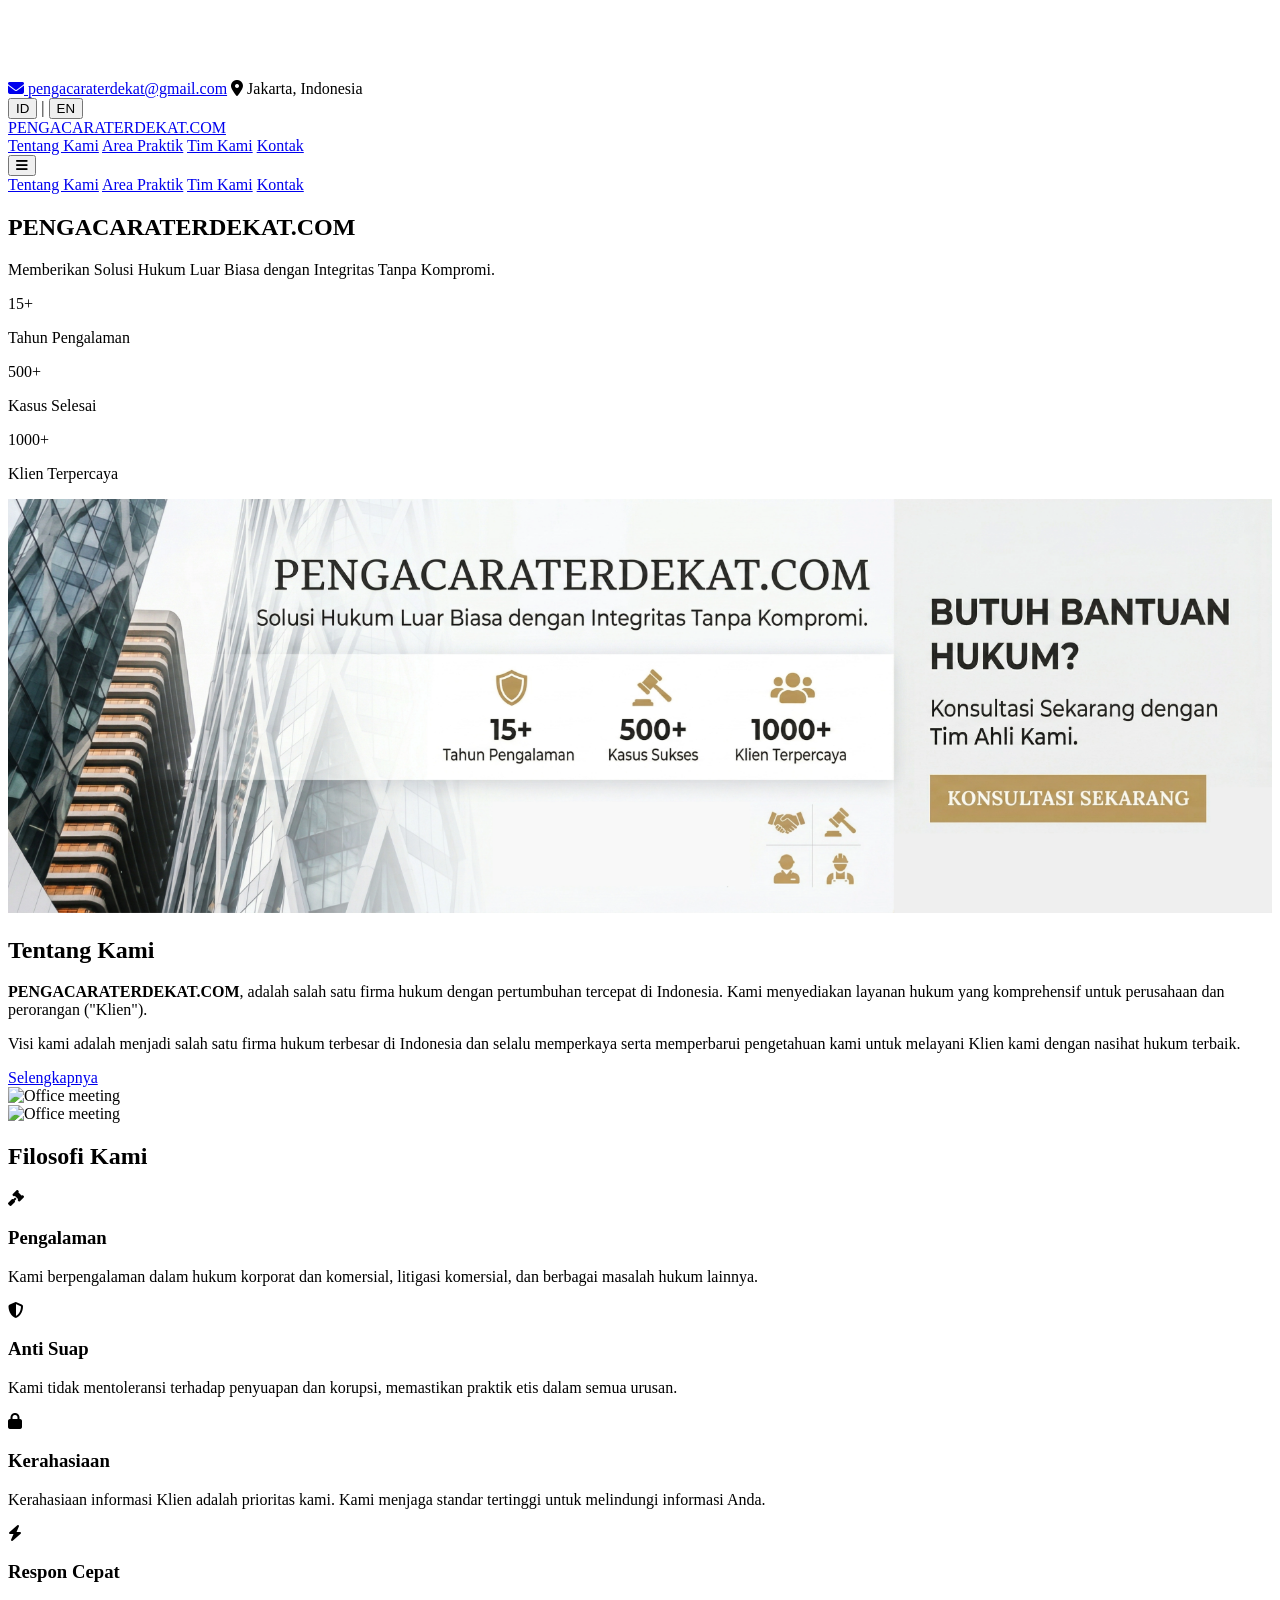
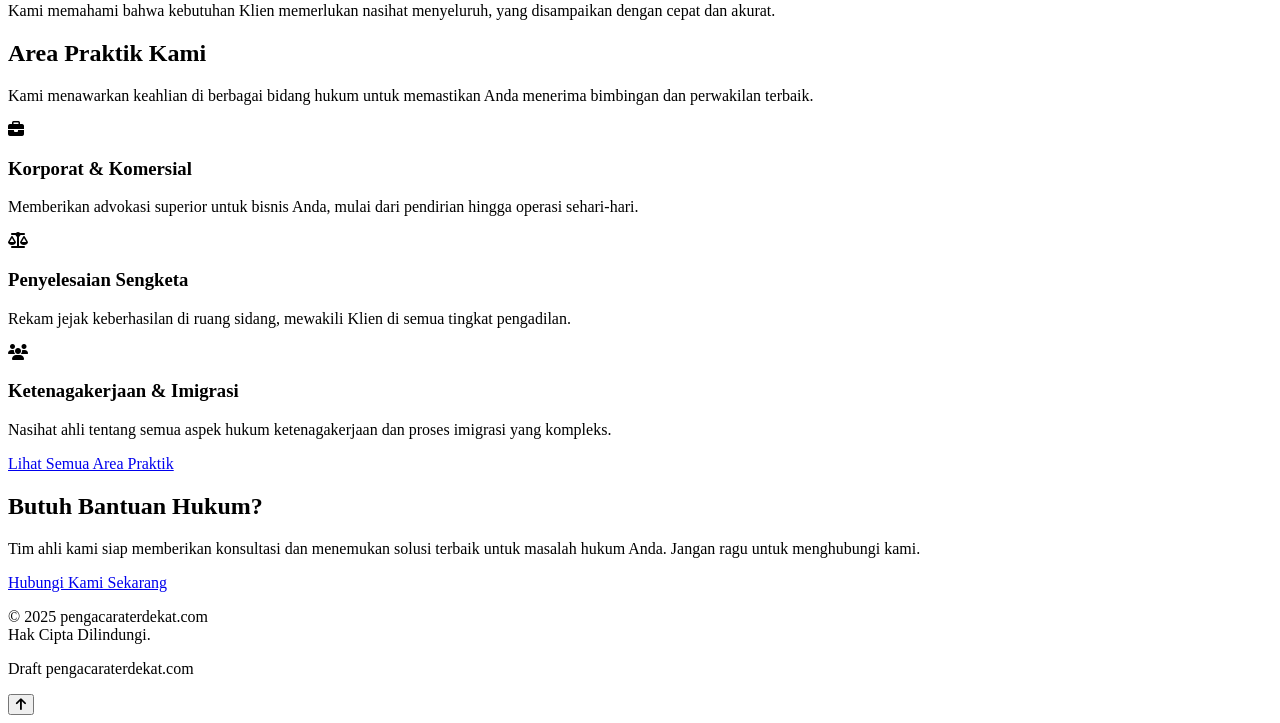
==== index.html @ d17a964a "Update index.html" ====
<!DOCTYPE html>
<html lang="id" class="scroll-smooth">
<head>
    <meta charset="UTF-8">
    <meta name="viewport" content="width=device-width, initial-scale=1.0">
    <title>PENGACARATERDEKAT.COM | Solusi Hukum Profesional</title>
    <!-- SEO Meta Tags -->
    <meta name="description" data-translate="metaDescriptionHome" content="PENGACARATERDEKAT.COM adalah firma hukum terkemuka di Indonesia, menawarkan solusi hukum profesional dengan integritas. Layanan kami mencakup hukum korporat, penyelesaian sengketa, dan lainnya.">
    <meta name="keywords" content="firma hukum indonesia, pengacara jakarta, jasa hukum, konsultan hukum, hukum korporat, penyelesaian sengketa, pengacara terdekat">
    <meta name="author" content="PENGACARATERDEKAT.COM">
    <link rel="canonical" href="https://www.pengacaraterdekat.com">
    <meta name="robots" content="index, follow">

    <!-- Open Graph / Facebook -->
    <meta property="og:type" content="website">
    <meta property="og:url" content="https://www.pengacaraterdekat.com/">
    <meta property="og:title" content="PENGACARATERDEKAT.COM | Solusi Hukum Profesional">
    <meta property="og:description" content="Firma hukum terkemuka di Indonesia, menawarkan solusi hukum profesional dengan integritas untuk perusahaan dan perorangan.">
    <meta property="og:image" content="https://images.unsplash.com/photo-1496851473196-e26508c21494?q=80&w=1200&auto=format&fit=crop">

    <!-- Twitter -->
    <meta property="twitter:card" content="summary_large_image">
    <meta property="twitter:url" content="https://www.pengacaraterdekat.com/">
    <meta property="twitter:title" content="PENGACARATERDEKAT.COM | Solusi Hukum Profesional">
    <meta property="twitter:description" content="Firma hukum terkemuka di Indonesia, menawarkan solusi hukum profesional dengan integritas untuk perusahaan dan perorangan.">
    <meta property="twitter:image" content="https://images.unsplash.com/photo-1496851473196-e26508c21494?q=80&w=1200&auto=format&fit=crop">
    
    <link rel="preconnect" href="https://fonts.googleapis.com">
    <link rel="preconnect" href="https://fonts.gstatic.com" crossorigin>
    <link href="https://fonts.googleapis.com/css2?family=Montserrat:ital,wght@0,100..900;1,100..900&family=Volkhov:ital,wght@0,400;0,700;1,400;1,700&display=swap" rel="stylesheet">
    <link rel="stylesheet" href="https://cdnjs.cloudflare.com/ajax/libs/font-awesome/6.5.1/css/all.min.css">
    <script src="https://cdn.tailwindcss.com"></script>
    <script>
        tailwind.config = {
            theme: {
                extend: {
                    colors: {
                        'primary': '#1a1a1a',
                        'secondary': '#c5a76f',
                        'background': '#ffffff',
                        'surface': '#f8f8f8',
                        'text-primary': '#2d2d2d',
                        'text-secondary': '#555555',
                    },
                    fontFamily: {
                        'sans': ['Montserrat', 'sans-serif'],
                        'serif': ['Volkhov', 'serif'],
                    }
                }
            }
        }
    </script>
</head>
<body class="bg-background text-text-primary font-sans pt-[80px]" data-page-key="pageTitleHome">

    <div id="loader" class="fixed inset-0 bg-primary z-[100] flex items-center justify-center transition-opacity duration-500 ease-in-out">
        <h1 class="text-2xl md:text-4xl font-serif text-secondary animate-pulse" data-translate="loaderText">PENGACARATERDEKAT.COM</h1>
    </div>

    <div id="page-content" class="opacity-0 transition-opacity duration-500 ease-in-out">
        <div id="header-placeholder"></div>

        <main>
            <!-- Hero Section -->
            <section id="home" class="relative h-[calc(100vh-250px)] md:h-[calc(100vh-105px)] flex items-center justify-center text-white text-center bg-cover bg-center bg-[url('https://images.unsplash.com/photo-1496851473196-e26508c21494?q=80&w=735&auto=format&fit=crop&ixlib=rb-4.1.0&ixid=M3wxMjA3fDB8MHxwaG90by1wYWdlfHx8fGVufDB8fHx8fA%3D%3D')]">
                <div class="absolute inset-0 bg-black opacity-50"></div>
                <div class="relative z-10 p-6 opacity-100 translate-y-0 transition-all duration-700 ease-out">
                    <h1 class="text-2xl md:text-6xl font-serif  mb-4" data-translate="heroTitle">PENGACARATERDEKAT.COM</h1>
                    <p class="text-sm md:text-xl max-w-3xl mx-auto" data-translate="heroSubtitle">Memberikan Solusi Hukum Luar Biasa dengan Integritas Tanpa Kompromi.</p>
                    <div class="mt-5 flex space-x-12 items-center mx-auto justify-center max-w-3xl">
                            <div class="text-center">
                                <p class="text-2xl font-bold font-serif">15+</p>
                                <p class="text-xs text-gray-300 tracking-wide" data-translate="heroStat1Label">Tahun Pengalaman</p>
                            </div>
                            <div class="text-center">
                                <p class="text-2xl font-bold font-serif">500+</p>
                                <p class="text-xs text-gray-300 tracking-wide" data-translate="heroStat2Label">Kasus Selesai</p>
                            </div>
                            <div class="text-center">
                                <p class="text-2xl font-bold font-serif">1000+</p>
                                <p class="text-xs text-gray-300 tracking-wide" data-translate="heroStat3Label">Klien Terpercaya</p>
                            </div>
                        </div>
                </div>
            </section>
            <!-- BANNER-->
                <section class="banner-section"> 
                <div class="banner-mobile">
                    <img src="/images/advertisement-pengacaraterdekat.webp" alt="Minal Aidin Wal Faizin" style="width:100%; height:auto;">
                  </div> 
                </section> 
                  
                <section class="banner-section"> 
                <div class="banner-desktop">
                    <img src="/images/advertisement-pengacaraterdekat.webp" alt="Minal Aidin Wal Faizin" style="width:100%; height:auto;">
                  </div>
                </section> 
                <style>
                .banner-mobile {
                  display: none;
                }
                
                .banner-desktop {
                  display: block;
                }
                
                @media screen and (max-width: 767px) {
                  .banner-mobile {
                    display: block;
                  }
                  .banner-desktop {
                    display: none;
                  }
                }
                </style> 
                <!-- END BANNER -->
            <!-- About Us Section -->
            <section id="about" class="py-20">
                <div class="container mx-auto px-6 grid lg:grid-cols-2 gap-12 items-center">
                    <div class="fade-in opacity-0 translate-y-5 transition-all duration-700 ease-out text-center md:text-left">
                        <h2 class="text-3xl font-serif mb-8 relative inline-block after:content-[''] after:absolute after:bottom-[-5px] after:left-1/2 after:-translate-x-1/2 after:w-[50px] after:h-[2px] after:bg-secondary" data-translate="aboutTitle">Tentang Kami</h2>
                        <p class="text-text-secondary mb-4" data-translate="aboutText1"><strong>PENGACARATERDEKAT.COM</strong>, adalah salah satu firma hukum dengan pertumbuhan tercepat di Indonesia. Kami menyediakan layanan hukum yang komprehensif untuk perusahaan dan perorangan ("Klien").</p>
                        <p class="text-text-secondary mb-6" data-translate="aboutText2">Visi kami adalah menjadi salah satu firma hukum terbesar di Indonesia dan selalu memperkaya serta memperbarui pengetahuan kami untuk melayani Klien kami dengan nasihat hukum terbaik.</p>
                        <a href="about.html" class="inline-block bg-primary text-white py-3 px-6 hover:bg-secondary transition-colors text-sm font-bold" data-translate="aboutButton">Selengkapnya</a>
                    </div>
                    <div class="fade-in opacity-0 translate-y-5 transition-all duration-700 ease-out hidden md:block">
                        <img src="https://images.unsplash.com/photo-1454165804606-c3d57bc86b40?w=500&auto=format&fit=crop&q=60&ixlib=rb-4.1.0&ixid=M3wxMjA3fDB8MHxzZWFyY2h8MTd8fGxhd3xlbnwwfHwwfHx8Mg%3D%3D" alt="Office meeting" class=" shadow-2xl w-full h-auto object-cover">
                    </div>
                </div>
            </section>

            <!-- Philo sec -->
            <section id="philosophy" class="md:py-10 bg-gray-100">
                <div class="container mx-auto grid lg:grid-cols-2 gap-12 items-center">
                    <div class="fade-in opacity-0 translate-y-5 transition-all duration-700 ease-out">
                        <img src="https://images.unsplash.com/photo-1578933356686-0592aa9c5363?q=80&w=764&auto=format&fit=crop&ixlib=rb-4.1.0&ixid=M3wxMjA3fDB8MHxwaG90by1wYWdlfHx8fGVufDB8fHx8fA%3D%3D" alt="Office meeting" class=" shadow-2xl w-full md:w-[600px] h-[400px] object-cover ">
                    </div>
                    <div class="fade-in opacity-0 translate-y-5 transition-all duration-700 ease-out px-6 text-center md:text-left">
                        <h2 class="text-3xl mb-12 font-serif relative inline-block after:content-[''] after:absolute after:bottom-[-5px] after:left-1/2 after:-translate-x-1/2 after:w-[50px] after:h-[2px] after:bg-secondary" data-translate="philosophyTitle">Filosofi Kami</h2>
                        <div class="grid grid-cols-2 gap-8">
                            <div class="text-center md:text-left">
                            <div class="text-secondary text-4xl mb-4"><i class="fas fa-gavel"></i></div>
                            <h3 class="font-serif text-xl mb-2" data-translate="philosophy1Title">Pengalaman</h3>
                            <p class="text-text-secondary text-sm mb-4" data-translate="philosophy1Text">Kami berpengalaman dalam hukum korporat dan komersial, litigasi komersial, dan berbagai masalah hukum lainnya.</p>
                            </div>
                            <div class="text-center md:text-left">
                            <div class="text-secondary text-4xl mb-4"><i class="fas fa-shield-alt"></i></div>
                            <h3 class="font-serif text-xl mb-2" data-translate="philosophy2Title">Anti Suap</h3>
                            <p class="text-text-secondary text-sm mb-4" data-translate="philosophy2Text">Kami tidak mentoleransi terhadap penyuapan dan korupsi, memastikan praktik etis dalam semua urusan.</p>
                            </div>
                            <div class="text-center md:text-left">
                            <div class="text-secondary text-4xl mb-4"><i class="fas fa-lock"></i></div>
                            <h3 class="font-serif text-xl mb-2" data-translate="philosophy3Title">Kerahasiaan</h3>
                            <p class="text-text-secondary text-sm mb-4" data-translate="philosophy3Text">Kerahasiaan informasi Klien adalah prioritas kami. Kami menjaga standar tertinggi untuk melindungi informasi Anda.</p>
                            </div>
                            <div class="text-center md:text-left">
                            <div class="text-secondary text-4xl mb-4"><i class="fas fa-bolt"></i></div>
                            <h3 class="font-serif text-xl mb-2" data-translate="philosophy4Title">Respon Cepat</h3>
                            <p class="text-text-secondary text-sm mb-4" data-translate="philosophy4Text">Kami memahami bahwa kebutuhan Klien memerlukan nasihat menyeluruh, yang disampaikan dengan cepat dan akurat.</p>
                            </div>
                        </div>
                    </div>
                </div>
            </section>
        
            <!-- Practice Areas Section -->
            <section class="py-20">
                <div class="container mx-auto px-6 text-center">
                    <h2 class="text-3xl font-serif mb-6 relative inline-block after:content-[''] after:absolute after:bottom-[-5px] after:left-1/2 after:-translate-x-1/2 after:w-[50px] after:h-[2px] after:bg-secondary" data-translate="practiceTitle">Area Praktik Kami</h2>
                    <p class="max-w-3xl mx-auto text-text-secondary mb-8" data-translate="practiceSubtitle">Kami menawarkan keahlian di berbagai bidang hukum untuk memastikan Anda menerima bimbingan dan perwakilan terbaik.</p>
                    <div class="grid grid-cols-1 md:grid-cols-2 lg:grid-cols-3 gap-8">
                        <div class="bg-surface p-6 text-left hover:shadow-lg transition-shadow">
                            <div class="text-secondary text-3xl mb-3"><i class="fas fa-briefcase"></i></div>
                            <h3 class="font-serif text-xl mb-2" data-translate="practice1Title">Korporat & Komersial</h3>
                            <p class="text-text-secondary text-sm" data-translate="practice1Text">Memberikan advokasi superior untuk bisnis Anda, mulai dari pendirian hingga operasi sehari-hari.</p>
                        </div>
                        <div class="bg-surface p-6 text-left hover:shadow-lg transition-shadow">
                            <div class="text-secondary text-3xl mb-3"><i class="fas fa-balance-scale"></i></div>
                            <h3 class="font-serif text-xl mb-2" data-translate="practice2Title">Penyelesaian Sengketa</h3>
                            <p class="text-text-secondary text-sm" data-translate="practice2Text">Rekam jejak keberhasilan di ruang sidang, mewakili Klien di semua tingkat pengadilan.</p>
                        </div>
                        <div class="bg-surface p-6 text-left hover:shadow-lg transition-shadow">
                            <div class="text-secondary text-3xl mb-3"><i class="fas fa-users"></i></div>
                            <h3 class="font-serif text-xl mb-2" data-translate="practice3Title">Ketenagakerjaan & Imigrasi</h3>
                            <p class="text-text-secondary text-sm" data-translate="practice3Text">Nasihat ahli tentang semua aspek hukum ketenagakerjaan dan proses imigrasi yang kompleks.</p>
                        </div>
                    </div>
                    <a href="practice-areas.html" class="mt-8 inline-block bg-primary text-white py-3 px-6 hover:bg-secondary transition-colors text-sm font-bold" data-translate="practiceButton">Lihat Semua Area Praktik</a>
                </div>
            </section>

            <!-- Contact CTA -->
            <section id="contact-cta" class="py-20 bg-cover bg-center relative" style="background-image: url('https://images.unsplash.com/photo-1505547828843-176834e42154?q=80&w=1170&auto=format&fit=crop&ixlib=rb-4.1.0&ixid=M3wxMjA3fDB8MHxwaG90by1wYWdlfHx8fGVufDB8fHx8fA%3D%3D');">
                <div class="absolute inset-0 bg-black opacity-60"></div>
                <div class="container mx-auto px-6 text-center relative z-10">
                    <h2 class="text-3xl font-serif mb-4 text-white" data-translate="ctaTitle">Butuh Bantuan Hukum?</h2>
                    <p class="text-white/80 max-w-2xl mx-auto mb-8" data-translate="ctaSubtitle">Tim ahli kami siap memberikan konsultasi dan menemukan solusi terbaik untuk masalah hukum Anda. Jangan ragu untuk menghubungi kami.</p>
                    <a href="contact.html" class="inline-block bg-secondary text-white py-3 px-8 hover:bg-white hover:text-primary transition-colors text-sm font-bold" data-translate="ctaButton">Hubungi Kami Sekarang</a>
                </div>
            </section>
        </main>
        
        <div id="footer-placeholder"></div>
    </div>
    
    <script src="js/translations.js"></script>
    <script src="js/main.js"></script>
</body>

</html>
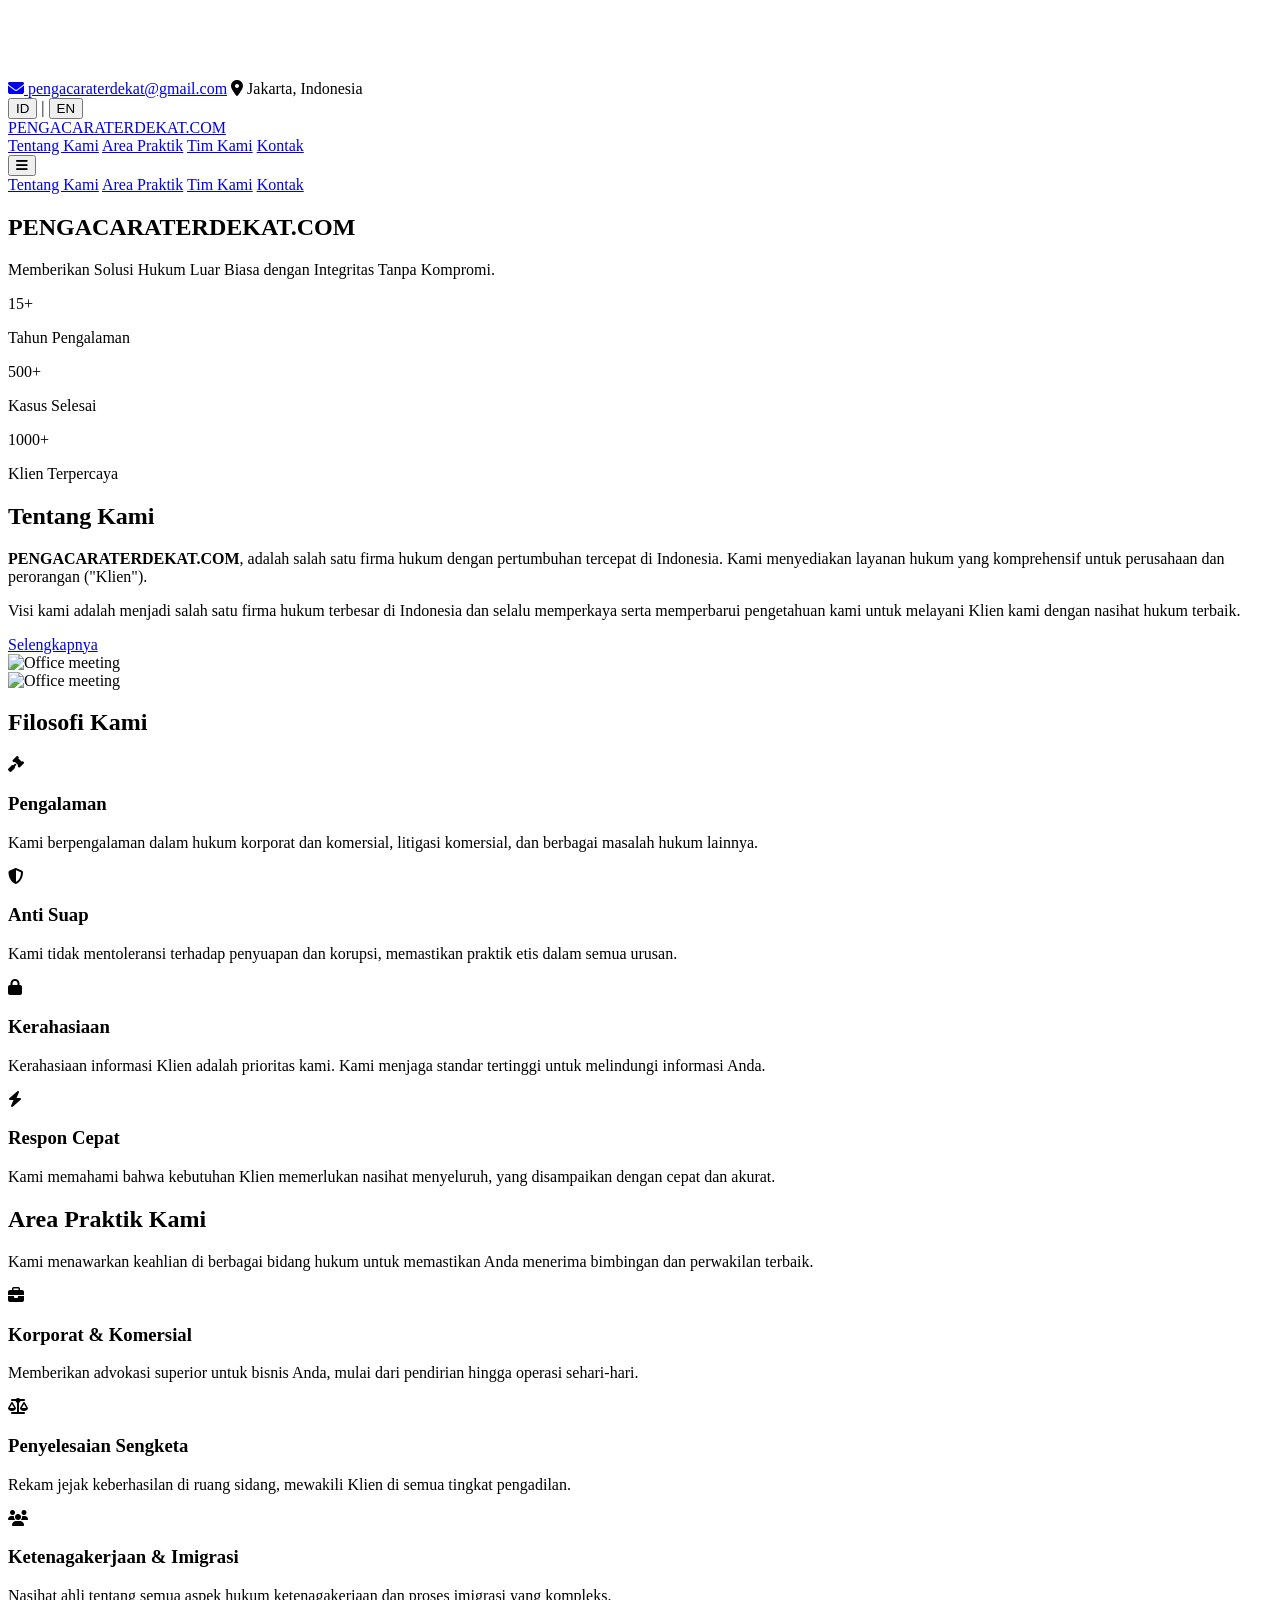
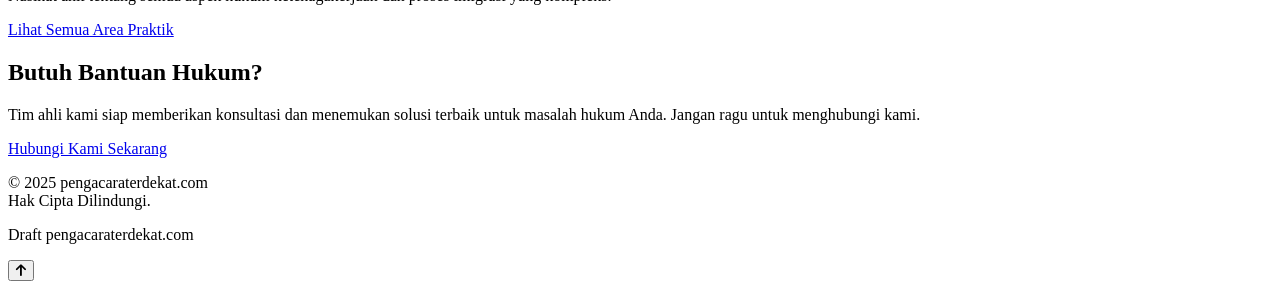
==== commit b1f8b012: "Update index.html" ====
--- a/index.html
+++ b/index.html
@@ -84,7 +84,7 @@
                 </div>
             </section>
             <!-- BANNER-->
-                <section class="banner-section"> 
+                <!-- <section class="banner-section"> 
                 <div class="banner-mobile">
                     <img src="/images/advertisement-pengacaraterdekat.webp" alt="Minal Aidin Wal Faizin" style="width:100%; height:auto;">
                   </div> 
@@ -112,7 +112,7 @@
                     display: none;
                   }
                 }
-                </style> 
+                </style>  -->
                 <!-- END BANNER -->
             <!-- About Us Section -->
             <section id="about" class="py-20">
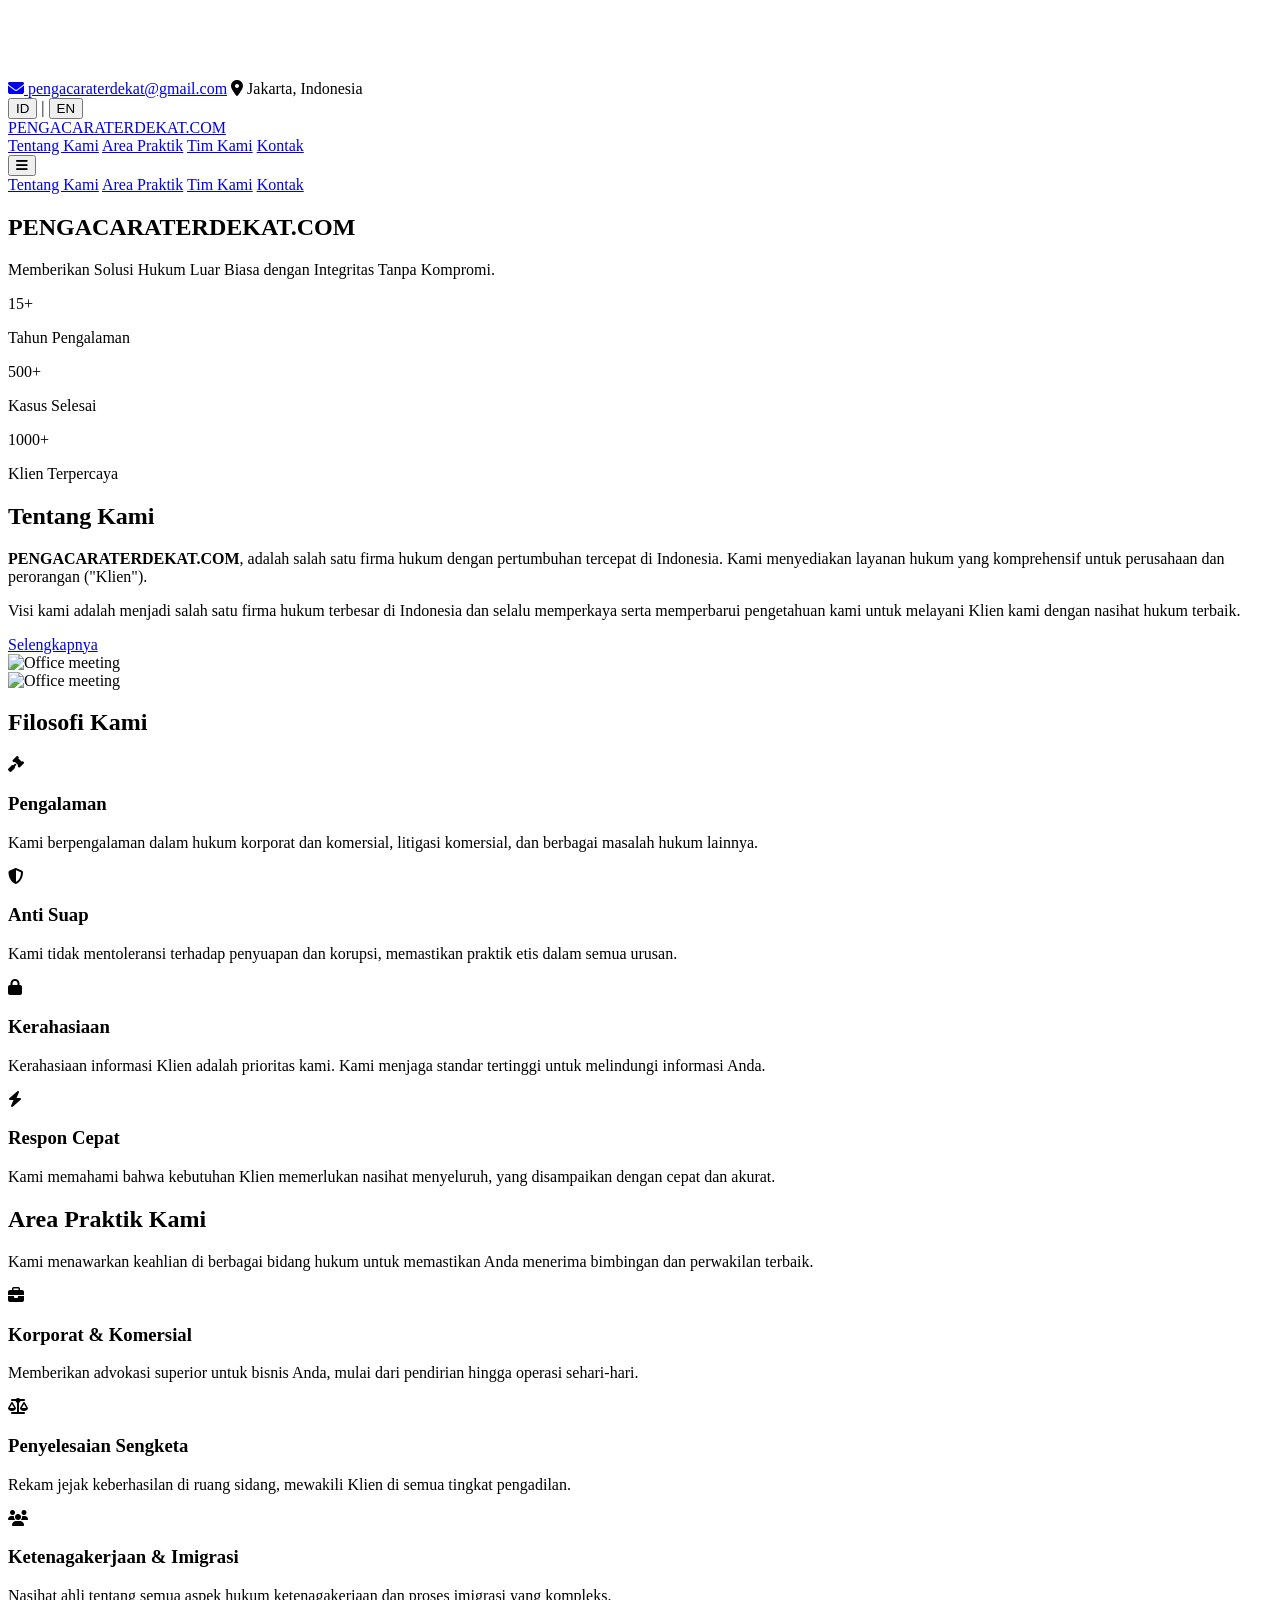
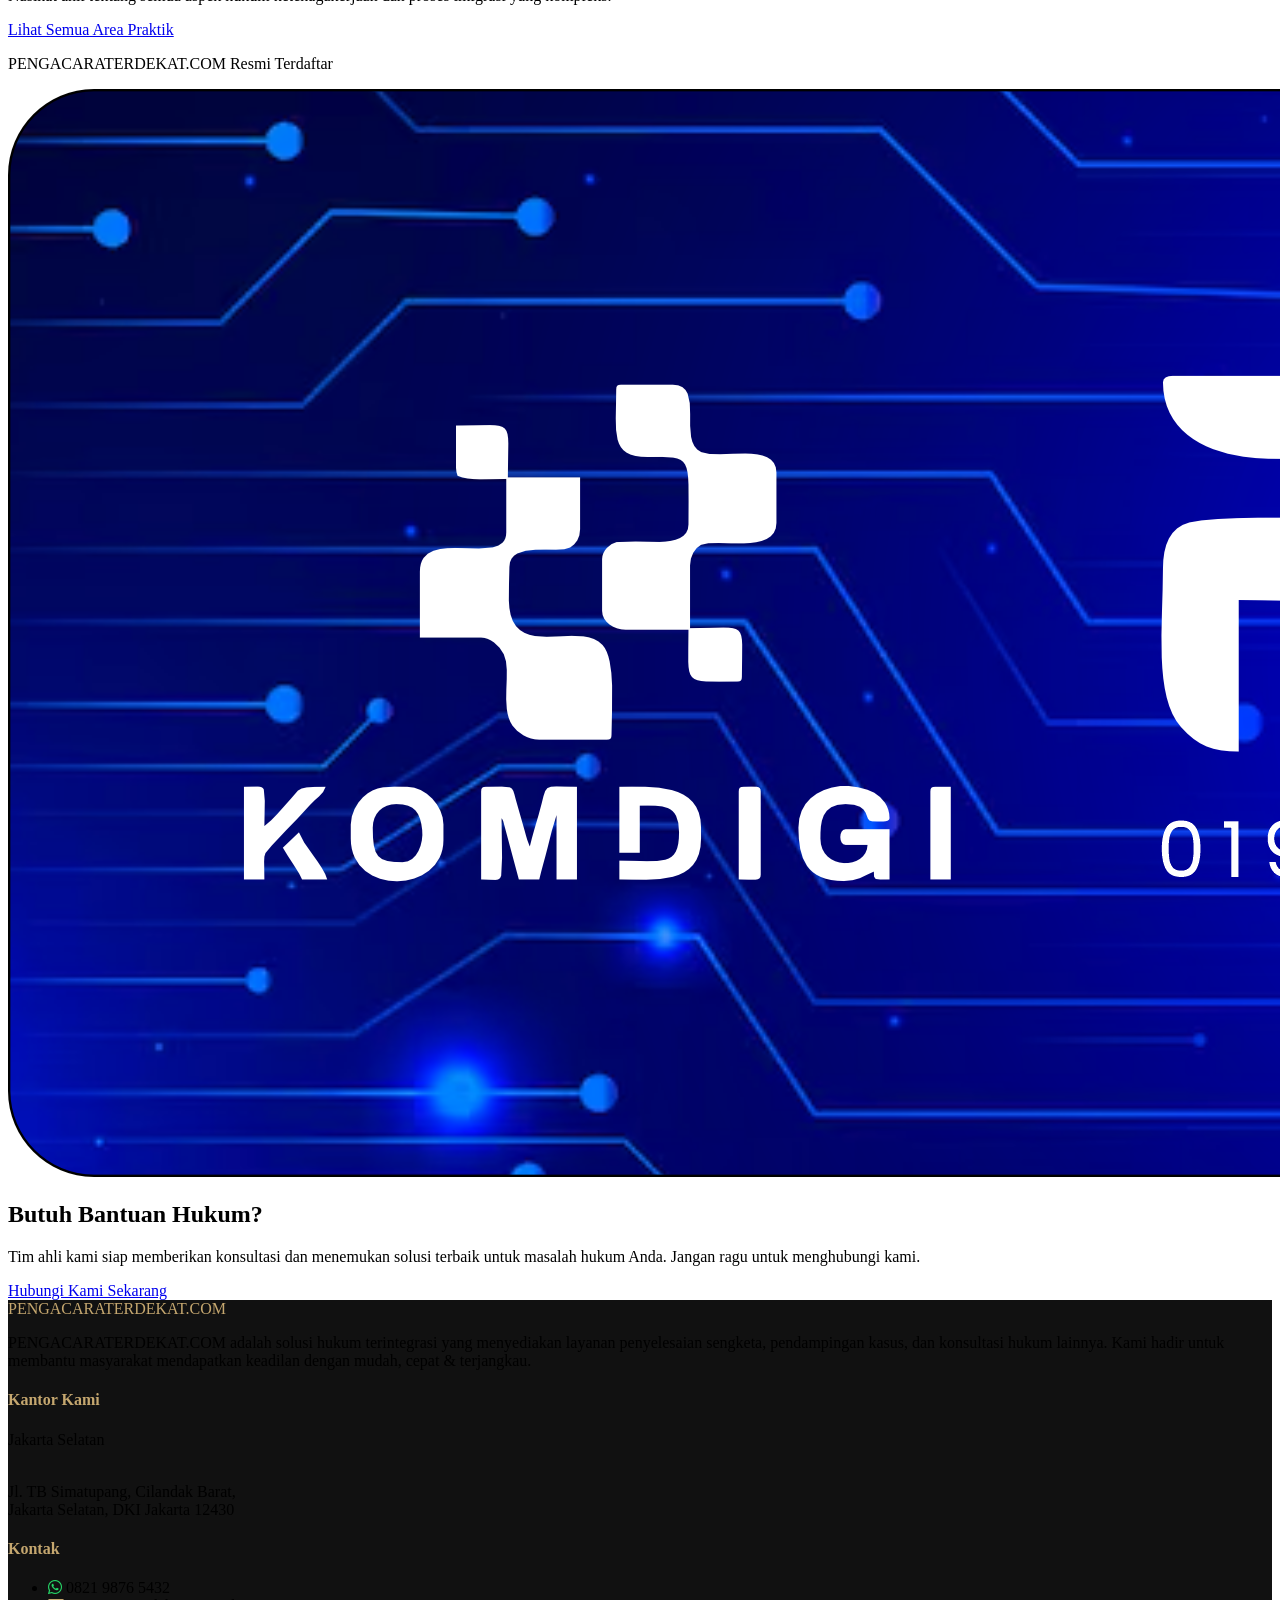
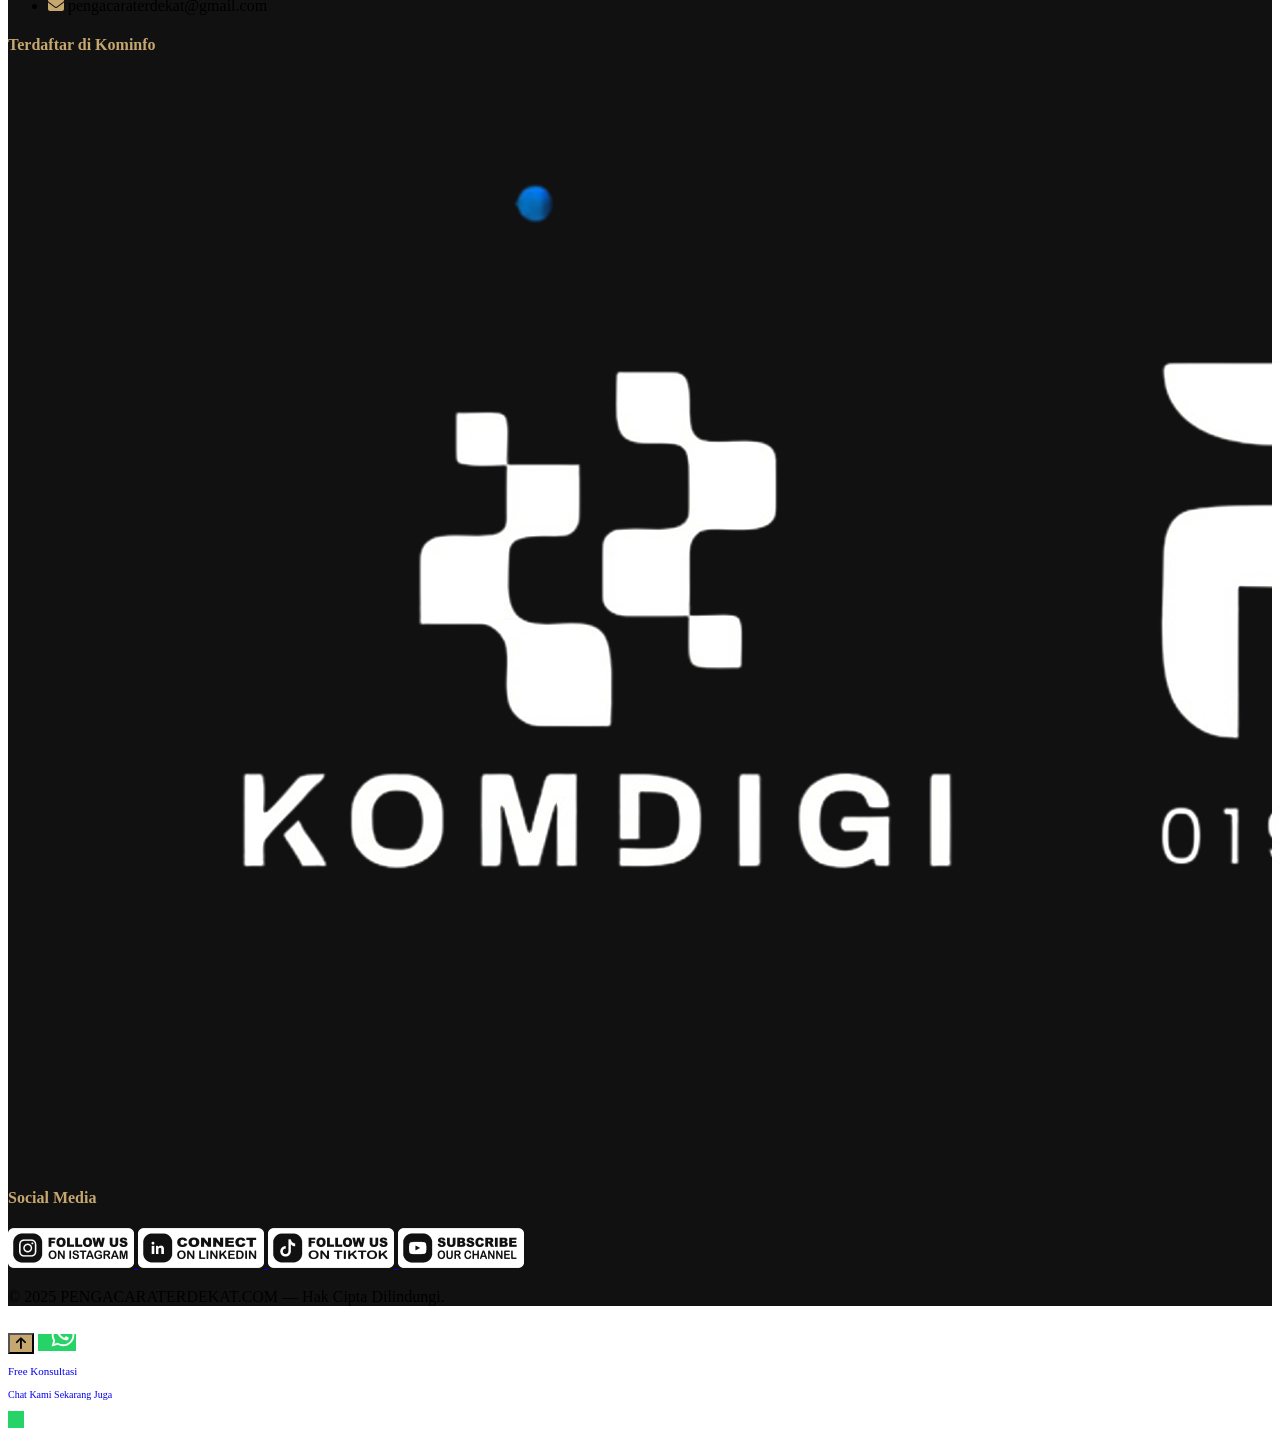
==== commit 915f2baf: "revisi 2 footer" ====
--- a/index.html
+++ b/index.html
@@ -1,12 +1,15 @@
 <!DOCTYPE html>
 <html lang="id" class="scroll-smooth">
+
 <head>
     <meta charset="UTF-8">
     <meta name="viewport" content="width=device-width, initial-scale=1.0">
     <title>PENGACARATERDEKAT.COM | Solusi Hukum Profesional</title>
     <!-- SEO Meta Tags -->
-    <meta name="description" data-translate="metaDescriptionHome" content="PENGACARATERDEKAT.COM adalah firma hukum terkemuka di Indonesia, menawarkan solusi hukum profesional dengan integritas. Layanan kami mencakup hukum korporat, penyelesaian sengketa, dan lainnya.">
-    <meta name="keywords" content="firma hukum indonesia, pengacara jakarta, jasa hukum, konsultan hukum, hukum korporat, penyelesaian sengketa, pengacara terdekat">
+    <meta name="description" data-translate="metaDescriptionHome"
+        content="PENGACARATERDEKAT.COM adalah firma hukum terkemuka di Indonesia, menawarkan solusi hukum profesional dengan integritas. Layanan kami mencakup hukum korporat, penyelesaian sengketa, dan lainnya.">
+    <meta name="keywords"
+        content="firma hukum indonesia, pengacara jakarta, jasa hukum, konsultan hukum, hukum korporat, penyelesaian sengketa, pengacara terdekat">
     <meta name="author" content="PENGACARATERDEKAT.COM">
     <link rel="canonical" href="https://www.pengacaraterdekat.com">
     <meta name="robots" content="index, follow">
@@ -15,19 +18,25 @@
     <meta property="og:type" content="website">
     <meta property="og:url" content="https://www.pengacaraterdekat.com/">
     <meta property="og:title" content="PENGACARATERDEKAT.COM | Solusi Hukum Profesional">
-    <meta property="og:description" content="Firma hukum terkemuka di Indonesia, menawarkan solusi hukum profesional dengan integritas untuk perusahaan dan perorangan.">
-    <meta property="og:image" content="https://images.unsplash.com/photo-1496851473196-e26508c21494?q=80&w=1200&auto=format&fit=crop">
+    <meta property="og:description"
+        content="Firma hukum terkemuka di Indonesia, menawarkan solusi hukum profesional dengan integritas untuk perusahaan dan perorangan.">
+    <meta property="og:image"
+        content="https://images.unsplash.com/photo-1496851473196-e26508c21494?q=80&w=1200&auto=format&fit=crop">
 
     <!-- Twitter -->
     <meta property="twitter:card" content="summary_large_image">
     <meta property="twitter:url" content="https://www.pengacaraterdekat.com/">
     <meta property="twitter:title" content="PENGACARATERDEKAT.COM | Solusi Hukum Profesional">
-    <meta property="twitter:description" content="Firma hukum terkemuka di Indonesia, menawarkan solusi hukum profesional dengan integritas untuk perusahaan dan perorangan.">
-    <meta property="twitter:image" content="https://images.unsplash.com/photo-1496851473196-e26508c21494?q=80&w=1200&auto=format&fit=crop">
-    
+    <meta property="twitter:description"
+        content="Firma hukum terkemuka di Indonesia, menawarkan solusi hukum profesional dengan integritas untuk perusahaan dan perorangan.">
+    <meta property="twitter:image"
+        content="https://images.unsplash.com/photo-1496851473196-e26508c21494?q=80&w=1200&auto=format&fit=crop">
+
     <link rel="preconnect" href="https://fonts.googleapis.com">
     <link rel="preconnect" href="https://fonts.gstatic.com" crossorigin>
-    <link href="https://fonts.googleapis.com/css2?family=Montserrat:ital,wght@0,100..900;1,100..900&family=Volkhov:ital,wght@0,400;0,700;1,400;1,700&display=swap" rel="stylesheet">
+    <link
+        href="https://fonts.googleapis.com/css2?family=Montserrat:ital,wght@0,100..900;1,100..900&family=Volkhov:ital,wght@0,400;0,700;1,400;1,700&display=swap"
+        rel="stylesheet">
     <link rel="stylesheet" href="https://cdnjs.cloudflare.com/ajax/libs/font-awesome/6.5.1/css/all.min.css">
     <script src="https://cdn.tailwindcss.com"></script>
     <script>
@@ -51,10 +60,13 @@
         }
     </script>
 </head>
+
 <body class="bg-background text-text-primary font-sans pt-[80px]" data-page-key="pageTitleHome">
 
-    <div id="loader" class="fixed inset-0 bg-primary z-[100] flex items-center justify-center transition-opacity duration-500 ease-in-out">
-        <h1 class="text-2xl md:text-4xl font-serif text-secondary animate-pulse" data-translate="loaderText">PENGACARATERDEKAT.COM</h1>
+    <div id="loader"
+        class="fixed inset-0 bg-primary z-[100] flex items-center justify-center transition-opacity duration-500 ease-in-out">
+        <h1 class="text-2xl md:text-4xl font-serif text-secondary animate-pulse" data-translate="loaderText">
+            PENGACARATERDEKAT.COM</h1>
     </div>
 
     <div id="page-content" class="opacity-0 transition-opacity duration-500 ease-in-out">
@@ -62,29 +74,35 @@
 
         <main>
             <!-- Hero Section -->
-            <section id="home" class="relative h-[calc(100vh-250px)] md:h-[calc(100vh-105px)] flex items-center justify-center text-white text-center bg-cover bg-center bg-[url('https://images.unsplash.com/photo-1496851473196-e26508c21494?q=80&w=735&auto=format&fit=crop&ixlib=rb-4.1.0&ixid=M3wxMjA3fDB8MHxwaG90by1wYWdlfHx8fGVufDB8fHx8fA%3D%3D')]">
+            <section id="home"
+                class="relative h-[calc(100vh-250px)] md:h-[calc(100vh-105px)] flex items-center justify-center text-white text-center bg-cover bg-center bg-[url('https://images.unsplash.com/photo-1496851473196-e26508c21494?q=80&w=735&auto=format&fit=crop&ixlib=rb-4.1.0&ixid=M3wxMjA3fDB8MHxwaG90by1wYWdlfHx8fGVufDB8fHx8fA%3D%3D')]">
                 <div class="absolute inset-0 bg-black opacity-50"></div>
                 <div class="relative z-10 p-6 opacity-100 translate-y-0 transition-all duration-700 ease-out">
-                    <h1 class="text-2xl md:text-6xl font-serif  mb-4" data-translate="heroTitle">PENGACARATERDEKAT.COM</h1>
-                    <p class="text-sm md:text-xl max-w-3xl mx-auto" data-translate="heroSubtitle">Memberikan Solusi Hukum Luar Biasa dengan Integritas Tanpa Kompromi.</p>
+                    <h1 class="text-2xl md:text-6xl font-serif  mb-4" data-translate="heroTitle">PENGACARATERDEKAT.COM
+                    </h1>
+                    <p class="text-sm md:text-xl max-w-3xl mx-auto" data-translate="heroSubtitle">Memberikan Solusi
+                        Hukum Luar Biasa dengan Integritas Tanpa Kompromi.</p>
                     <div class="mt-5 flex space-x-12 items-center mx-auto justify-center max-w-3xl">
-                            <div class="text-center">
-                                <p class="text-2xl font-bold font-serif">15+</p>
-                                <p class="text-xs text-gray-300 tracking-wide" data-translate="heroStat1Label">Tahun Pengalaman</p>
-                            </div>
-                            <div class="text-center">
-                                <p class="text-2xl font-bold font-serif">500+</p>
-                                <p class="text-xs text-gray-300 tracking-wide" data-translate="heroStat2Label">Kasus Selesai</p>
-                            </div>
-                            <div class="text-center">
-                                <p class="text-2xl font-bold font-serif">1000+</p>
-                                <p class="text-xs text-gray-300 tracking-wide" data-translate="heroStat3Label">Klien Terpercaya</p>
-                            </div>
-                        </div>
+                        <div class="text-center">
+                            <p class="text-2xl font-bold font-serif">15+</p>
+                            <p class="text-xs text-gray-300 tracking-wide" data-translate="heroStat1Label">Tahun
+                                Pengalaman</p>
+                        </div>
+                        <div class="text-center">
+                            <p class="text-2xl font-bold font-serif">500+</p>
+                            <p class="text-xs text-gray-300 tracking-wide" data-translate="heroStat2Label">Kasus Selesai
+                            </p>
+                        </div>
+                        <div class="text-center">
+                            <p class="text-2xl font-bold font-serif">1000+</p>
+                            <p class="text-xs text-gray-300 tracking-wide" data-translate="heroStat3Label">Klien
+                                Terpercaya</p>
+                        </div>
+                    </div>
                 </div>
             </section>
             <!-- BANNER-->
-                <!-- <section class="banner-section"> 
+            <!-- <section class="banner-section"> 
                 <div class="banner-mobile">
                     <img src="/images/advertisement-pengacaraterdekat.webp" alt="Minal Aidin Wal Faizin" style="width:100%; height:auto;">
                   </div> 
@@ -113,18 +131,29 @@
                   }
                 }
                 </style>  -->
-                <!-- END BANNER -->
+            <!-- END BANNER -->
             <!-- About Us Section -->
             <section id="about" class="py-20">
                 <div class="container mx-auto px-6 grid lg:grid-cols-2 gap-12 items-center">
-                    <div class="fade-in opacity-0 translate-y-5 transition-all duration-700 ease-out text-center md:text-left">
-                        <h2 class="text-3xl font-serif mb-8 relative inline-block after:content-[''] after:absolute after:bottom-[-5px] after:left-1/2 after:-translate-x-1/2 after:w-[50px] after:h-[2px] after:bg-secondary" data-translate="aboutTitle">Tentang Kami</h2>
-                        <p class="text-text-secondary mb-4" data-translate="aboutText1"><strong>PENGACARATERDEKAT.COM</strong>, adalah salah satu firma hukum dengan pertumbuhan tercepat di Indonesia. Kami menyediakan layanan hukum yang komprehensif untuk perusahaan dan perorangan ("Klien").</p>
-                        <p class="text-text-secondary mb-6" data-translate="aboutText2">Visi kami adalah menjadi salah satu firma hukum terbesar di Indonesia dan selalu memperkaya serta memperbarui pengetahuan kami untuk melayani Klien kami dengan nasihat hukum terbaik.</p>
-                        <a href="about.html" class="inline-block bg-primary text-white py-3 px-6 hover:bg-secondary transition-colors text-sm font-bold" data-translate="aboutButton">Selengkapnya</a>
+                    <div
+                        class="fade-in opacity-0 translate-y-5 transition-all duration-700 ease-out text-center md:text-left">
+                        <h2 class="text-3xl font-serif mb-8 relative inline-block after:content-[''] after:absolute after:bottom-[-5px] after:left-1/2 after:-translate-x-1/2 after:w-[50px] after:h-[2px] after:bg-secondary"
+                            data-translate="aboutTitle">Tentang Kami</h2>
+                        <p class="text-text-secondary mb-4" data-translate="aboutText1">
+                            <strong>PENGACARATERDEKAT.COM</strong>, adalah salah satu firma hukum dengan pertumbuhan
+                            tercepat di Indonesia. Kami menyediakan layanan hukum yang komprehensif untuk perusahaan dan
+                            perorangan ("Klien").
+                        </p>
+                        <p class="text-text-secondary mb-6" data-translate="aboutText2">Visi kami adalah menjadi salah
+                            satu firma hukum terbesar di Indonesia dan selalu memperkaya serta memperbarui pengetahuan
+                            kami untuk melayani Klien kami dengan nasihat hukum terbaik.</p>
+                        <a href="about.html"
+                            class="inline-block bg-primary text-white py-3 px-6 hover:bg-secondary transition-colors text-sm font-bold"
+                            data-translate="aboutButton">Selengkapnya</a>
                     </div>
                     <div class="fade-in opacity-0 translate-y-5 transition-all duration-700 ease-out hidden md:block">
-                        <img src="https://images.unsplash.com/photo-1454165804606-c3d57bc86b40?w=500&auto=format&fit=crop&q=60&ixlib=rb-4.1.0&ixid=M3wxMjA3fDB8MHxzZWFyY2h8MTd8fGxhd3xlbnwwfHwwfHx8Mg%3D%3D" alt="Office meeting" class=" shadow-2xl w-full h-auto object-cover">
+                        <img src="https://images.unsplash.com/photo-1454165804606-c3d57bc86b40?w=500&auto=format&fit=crop&q=60&ixlib=rb-4.1.0&ixid=M3wxMjA3fDB8MHxzZWFyY2h8MTd8fGxhd3xlbnwwfHwwfHx8Mg%3D%3D"
+                            alt="Office meeting" class=" shadow-2xl w-full h-auto object-cover">
                     </div>
                 </div>
             </section>
@@ -133,78 +162,113 @@
             <section id="philosophy" class="md:py-10 bg-gray-100">
                 <div class="container mx-auto grid lg:grid-cols-2 gap-12 items-center">
                     <div class="fade-in opacity-0 translate-y-5 transition-all duration-700 ease-out">
-                        <img src="https://images.unsplash.com/photo-1578933356686-0592aa9c5363?q=80&w=764&auto=format&fit=crop&ixlib=rb-4.1.0&ixid=M3wxMjA3fDB8MHxwaG90by1wYWdlfHx8fGVufDB8fHx8fA%3D%3D" alt="Office meeting" class=" shadow-2xl w-full md:w-[600px] h-[400px] object-cover ">
-                    </div>
-                    <div class="fade-in opacity-0 translate-y-5 transition-all duration-700 ease-out px-6 text-center md:text-left">
-                        <h2 class="text-3xl mb-12 font-serif relative inline-block after:content-[''] after:absolute after:bottom-[-5px] after:left-1/2 after:-translate-x-1/2 after:w-[50px] after:h-[2px] after:bg-secondary" data-translate="philosophyTitle">Filosofi Kami</h2>
+                        <img src="https://images.unsplash.com/photo-1578933356686-0592aa9c5363?q=80&w=764&auto=format&fit=crop&ixlib=rb-4.1.0&ixid=M3wxMjA3fDB8MHxwaG90by1wYWdlfHx8fGVufDB8fHx8fA%3D%3D"
+                            alt="Office meeting" class=" shadow-2xl w-full md:w-[600px] h-[400px] object-cover ">
+                    </div>
+                    <div
+                        class="fade-in opacity-0 translate-y-5 transition-all duration-700 ease-out px-6 text-center md:text-left">
+                        <h2 class="text-3xl mb-12 font-serif relative inline-block after:content-[''] after:absolute after:bottom-[-5px] after:left-1/2 after:-translate-x-1/2 after:w-[50px] after:h-[2px] after:bg-secondary"
+                            data-translate="philosophyTitle">Filosofi Kami</h2>
                         <div class="grid grid-cols-2 gap-8">
                             <div class="text-center md:text-left">
-                            <div class="text-secondary text-4xl mb-4"><i class="fas fa-gavel"></i></div>
-                            <h3 class="font-serif text-xl mb-2" data-translate="philosophy1Title">Pengalaman</h3>
-                            <p class="text-text-secondary text-sm mb-4" data-translate="philosophy1Text">Kami berpengalaman dalam hukum korporat dan komersial, litigasi komersial, dan berbagai masalah hukum lainnya.</p>
-                            </div>
-                            <div class="text-center md:text-left">
-                            <div class="text-secondary text-4xl mb-4"><i class="fas fa-shield-alt"></i></div>
-                            <h3 class="font-serif text-xl mb-2" data-translate="philosophy2Title">Anti Suap</h3>
-                            <p class="text-text-secondary text-sm mb-4" data-translate="philosophy2Text">Kami tidak mentoleransi terhadap penyuapan dan korupsi, memastikan praktik etis dalam semua urusan.</p>
-                            </div>
-                            <div class="text-center md:text-left">
-                            <div class="text-secondary text-4xl mb-4"><i class="fas fa-lock"></i></div>
-                            <h3 class="font-serif text-xl mb-2" data-translate="philosophy3Title">Kerahasiaan</h3>
-                            <p class="text-text-secondary text-sm mb-4" data-translate="philosophy3Text">Kerahasiaan informasi Klien adalah prioritas kami. Kami menjaga standar tertinggi untuk melindungi informasi Anda.</p>
-                            </div>
-                            <div class="text-center md:text-left">
-                            <div class="text-secondary text-4xl mb-4"><i class="fas fa-bolt"></i></div>
-                            <h3 class="font-serif text-xl mb-2" data-translate="philosophy4Title">Respon Cepat</h3>
-                            <p class="text-text-secondary text-sm mb-4" data-translate="philosophy4Text">Kami memahami bahwa kebutuhan Klien memerlukan nasihat menyeluruh, yang disampaikan dengan cepat dan akurat.</p>
-                            </div>
-                        </div>
-                    </div>
-                </div>
-            </section>
-        
+                                <div class="text-secondary text-4xl mb-4"><i class="fas fa-gavel"></i></div>
+                                <h3 class="font-serif text-xl mb-2" data-translate="philosophy1Title">Pengalaman</h3>
+                                <p class="text-text-secondary text-sm mb-4" data-translate="philosophy1Text">Kami
+                                    berpengalaman dalam hukum korporat dan komersial, litigasi komersial, dan berbagai
+                                    masalah hukum lainnya.</p>
+                            </div>
+                            <div class="text-center md:text-left">
+                                <div class="text-secondary text-4xl mb-4"><i class="fas fa-shield-alt"></i></div>
+                                <h3 class="font-serif text-xl mb-2" data-translate="philosophy2Title">Anti Suap</h3>
+                                <p class="text-text-secondary text-sm mb-4" data-translate="philosophy2Text">Kami tidak
+                                    mentoleransi terhadap penyuapan dan korupsi, memastikan praktik etis dalam semua
+                                    urusan.</p>
+                            </div>
+                            <div class="text-center md:text-left">
+                                <div class="text-secondary text-4xl mb-4"><i class="fas fa-lock"></i></div>
+                                <h3 class="font-serif text-xl mb-2" data-translate="philosophy3Title">Kerahasiaan</h3>
+                                <p class="text-text-secondary text-sm mb-4" data-translate="philosophy3Text">Kerahasiaan
+                                    informasi Klien adalah prioritas kami. Kami menjaga standar tertinggi untuk
+                                    melindungi informasi Anda.</p>
+                            </div>
+                            <div class="text-center md:text-left">
+                                <div class="text-secondary text-4xl mb-4"><i class="fas fa-bolt"></i></div>
+                                <h3 class="font-serif text-xl mb-2" data-translate="philosophy4Title">Respon Cepat</h3>
+                                <p class="text-text-secondary text-sm mb-4" data-translate="philosophy4Text">Kami
+                                    memahami bahwa kebutuhan Klien memerlukan nasihat menyeluruh, yang disampaikan
+                                    dengan cepat dan akurat.</p>
+                            </div>
+                        </div>
+                    </div>
+                </div>
+            </section>
+
             <!-- Practice Areas Section -->
             <section class="py-20">
                 <div class="container mx-auto px-6 text-center">
-                    <h2 class="text-3xl font-serif mb-6 relative inline-block after:content-[''] after:absolute after:bottom-[-5px] after:left-1/2 after:-translate-x-1/2 after:w-[50px] after:h-[2px] after:bg-secondary" data-translate="practiceTitle">Area Praktik Kami</h2>
-                    <p class="max-w-3xl mx-auto text-text-secondary mb-8" data-translate="practiceSubtitle">Kami menawarkan keahlian di berbagai bidang hukum untuk memastikan Anda menerima bimbingan dan perwakilan terbaik.</p>
+                    <h2 class="text-3xl font-serif mb-6 relative inline-block after:content-[''] after:absolute after:bottom-[-5px] after:left-1/2 after:-translate-x-1/2 after:w-[50px] after:h-[2px] after:bg-secondary"
+                        data-translate="practiceTitle">Area Praktik Kami</h2>
+                    <p class="max-w-3xl mx-auto text-text-secondary mb-8" data-translate="practiceSubtitle">Kami
+                        menawarkan keahlian di berbagai bidang hukum untuk memastikan Anda menerima bimbingan dan
+                        perwakilan terbaik.</p>
                     <div class="grid grid-cols-1 md:grid-cols-2 lg:grid-cols-3 gap-8">
                         <div class="bg-surface p-6 text-left hover:shadow-lg transition-shadow">
                             <div class="text-secondary text-3xl mb-3"><i class="fas fa-briefcase"></i></div>
-                            <h3 class="font-serif text-xl mb-2" data-translate="practice1Title">Korporat & Komersial</h3>
-                            <p class="text-text-secondary text-sm" data-translate="practice1Text">Memberikan advokasi superior untuk bisnis Anda, mulai dari pendirian hingga operasi sehari-hari.</p>
+                            <h3 class="font-serif text-xl mb-2" data-translate="practice1Title">Korporat & Komersial
+                            </h3>
+                            <p class="text-text-secondary text-sm" data-translate="practice1Text">Memberikan advokasi
+                                superior untuk bisnis Anda, mulai dari pendirian hingga operasi sehari-hari.</p>
                         </div>
                         <div class="bg-surface p-6 text-left hover:shadow-lg transition-shadow">
                             <div class="text-secondary text-3xl mb-3"><i class="fas fa-balance-scale"></i></div>
-                            <h3 class="font-serif text-xl mb-2" data-translate="practice2Title">Penyelesaian Sengketa</h3>
-                            <p class="text-text-secondary text-sm" data-translate="practice2Text">Rekam jejak keberhasilan di ruang sidang, mewakili Klien di semua tingkat pengadilan.</p>
+                            <h3 class="font-serif text-xl mb-2" data-translate="practice2Title">Penyelesaian Sengketa
+                            </h3>
+                            <p class="text-text-secondary text-sm" data-translate="practice2Text">Rekam jejak
+                                keberhasilan di ruang sidang, mewakili Klien di semua tingkat pengadilan.</p>
                         </div>
                         <div class="bg-surface p-6 text-left hover:shadow-lg transition-shadow">
                             <div class="text-secondary text-3xl mb-3"><i class="fas fa-users"></i></div>
-                            <h3 class="font-serif text-xl mb-2" data-translate="practice3Title">Ketenagakerjaan & Imigrasi</h3>
-                            <p class="text-text-secondary text-sm" data-translate="practice3Text">Nasihat ahli tentang semua aspek hukum ketenagakerjaan dan proses imigrasi yang kompleks.</p>
-                        </div>
-                    </div>
-                    <a href="practice-areas.html" class="mt-8 inline-block bg-primary text-white py-3 px-6 hover:bg-secondary transition-colors text-sm font-bold" data-translate="practiceButton">Lihat Semua Area Praktik</a>
-                </div>
-            </section>
-
+                            <h3 class="font-serif text-xl mb-2" data-translate="practice3Title">Ketenagakerjaan &
+                                Imigrasi</h3>
+                            <p class="text-text-secondary text-sm" data-translate="practice3Text">Nasihat ahli tentang
+                                semua aspek hukum ketenagakerjaan dan proses imigrasi yang kompleks.</p>
+                        </div>
+                    </div>
+                    <a href="practice-areas.html"
+                        class="mt-8 inline-block bg-primary text-white py-3 px-6 hover:bg-secondary transition-colors text-sm font-bold"
+                        data-translate="practiceButton">Lihat Semua Area Praktik</a>
+                </div>
+            </section>
+            <!-- PSE Banner -->
+            <section class="py-8 bg-white border-t border-gray-100">
+                <div class="container mx-auto px-6 flex flex-col items-center justify-center text-center gap-4">
+                    <p class="text-md font-bold tracking-widest uppercase text-gray-500">PENGACARATERDEKAT.COM Resmi
+                        Terdaftar</p>
+                    <img src="images/assets/pse-pengacaraterdekat-color.png"
+                        alt="PENGACARATERDEKAT.COM Terdaftar PSE Kominfo" class="h-20 md:h-[200px] object-contain">
+                </div>
+            </section>
             <!-- Contact CTA -->
-            <section id="contact-cta" class="py-20 bg-cover bg-center relative" style="background-image: url('https://images.unsplash.com/photo-1505547828843-176834e42154?q=80&w=1170&auto=format&fit=crop&ixlib=rb-4.1.0&ixid=M3wxMjA3fDB8MHxwaG90by1wYWdlfHx8fGVufDB8fHx8fA%3D%3D');">
+            <section id="contact-cta" class="py-20 bg-cover bg-center relative"
+                style="background-image: url('https://images.unsplash.com/photo-1505547828843-176834e42154?q=80&w=1170&auto=format&fit=crop&ixlib=rb-4.1.0&ixid=M3wxMjA3fDB8MHxwaG90by1wYWdlfHx8fGVufDB8fHx8fA%3D%3D');">
                 <div class="absolute inset-0 bg-black opacity-60"></div>
                 <div class="container mx-auto px-6 text-center relative z-10">
                     <h2 class="text-3xl font-serif mb-4 text-white" data-translate="ctaTitle">Butuh Bantuan Hukum?</h2>
-                    <p class="text-white/80 max-w-2xl mx-auto mb-8" data-translate="ctaSubtitle">Tim ahli kami siap memberikan konsultasi dan menemukan solusi terbaik untuk masalah hukum Anda. Jangan ragu untuk menghubungi kami.</p>
-                    <a href="contact.html" class="inline-block bg-secondary text-white py-3 px-8 hover:bg-white hover:text-primary transition-colors text-sm font-bold" data-translate="ctaButton">Hubungi Kami Sekarang</a>
+                    <p class="text-white/80 max-w-2xl mx-auto mb-8" data-translate="ctaSubtitle">Tim ahli kami siap
+                        memberikan konsultasi dan menemukan solusi terbaik untuk masalah hukum Anda. Jangan ragu untuk
+                        menghubungi kami.</p>
+                    <a href="contact.html"
+                        class="inline-block bg-secondary text-white py-3 px-8 hover:bg-white hover:text-primary transition-colors text-sm font-bold"
+                        data-translate="ctaButton">Hubungi Kami Sekarang</a>
                 </div>
             </section>
         </main>
-        
+
         <div id="footer-placeholder"></div>
     </div>
-    
+
     <script src="js/translations.js"></script>
     <script src="js/main.js"></script>
 </body>
 
-</html>
+</html>
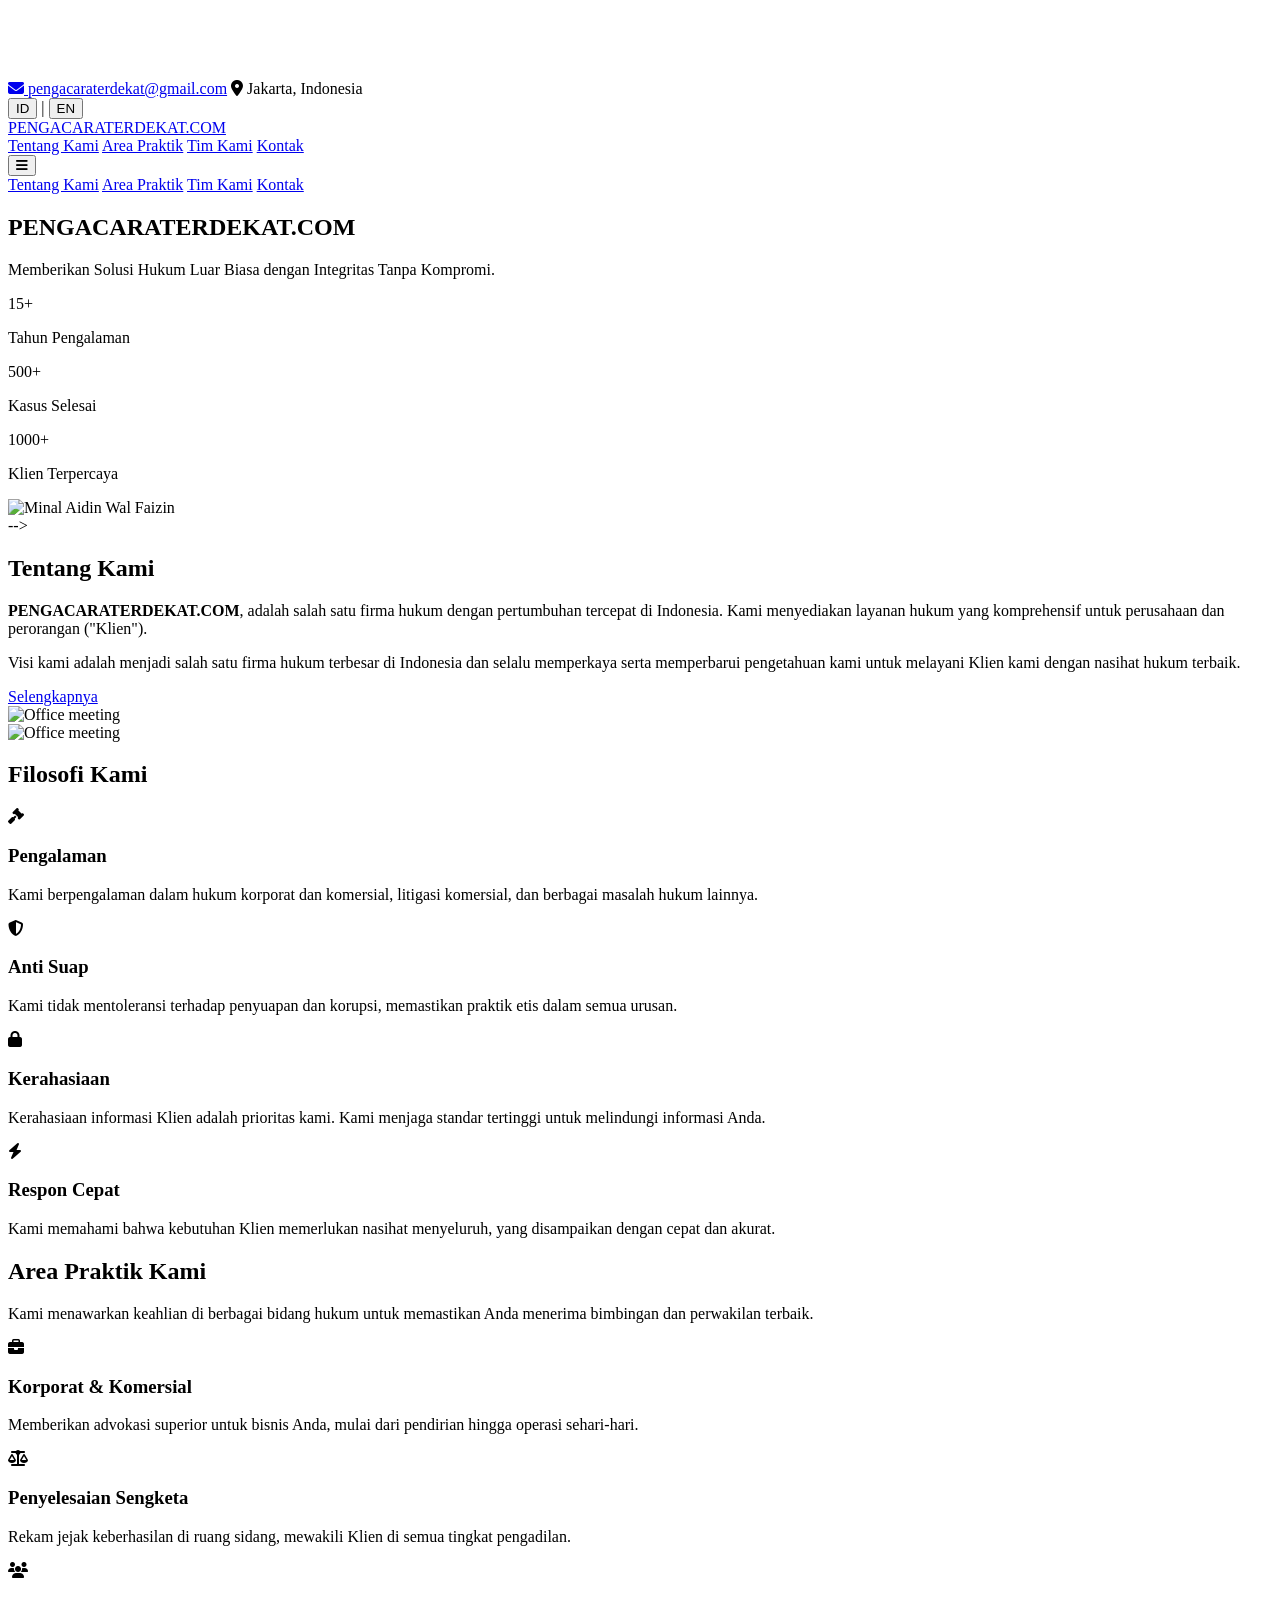
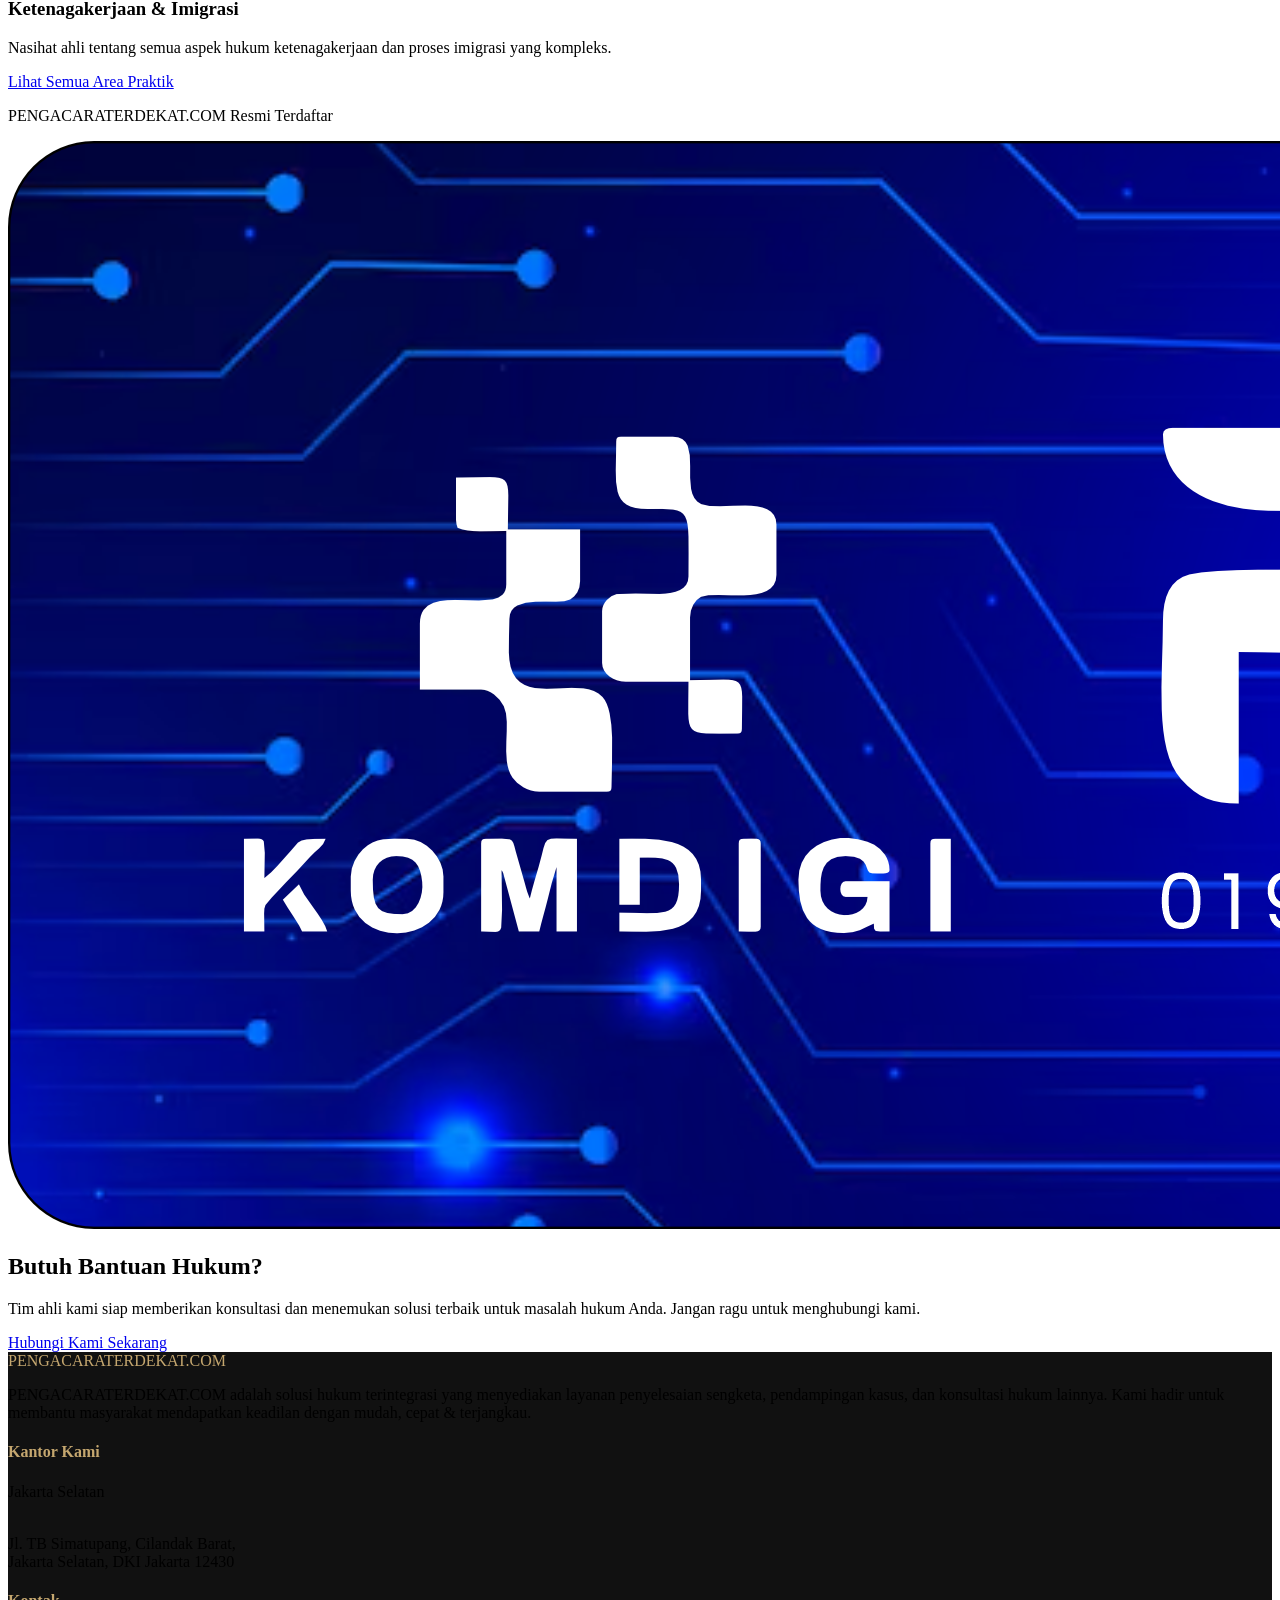
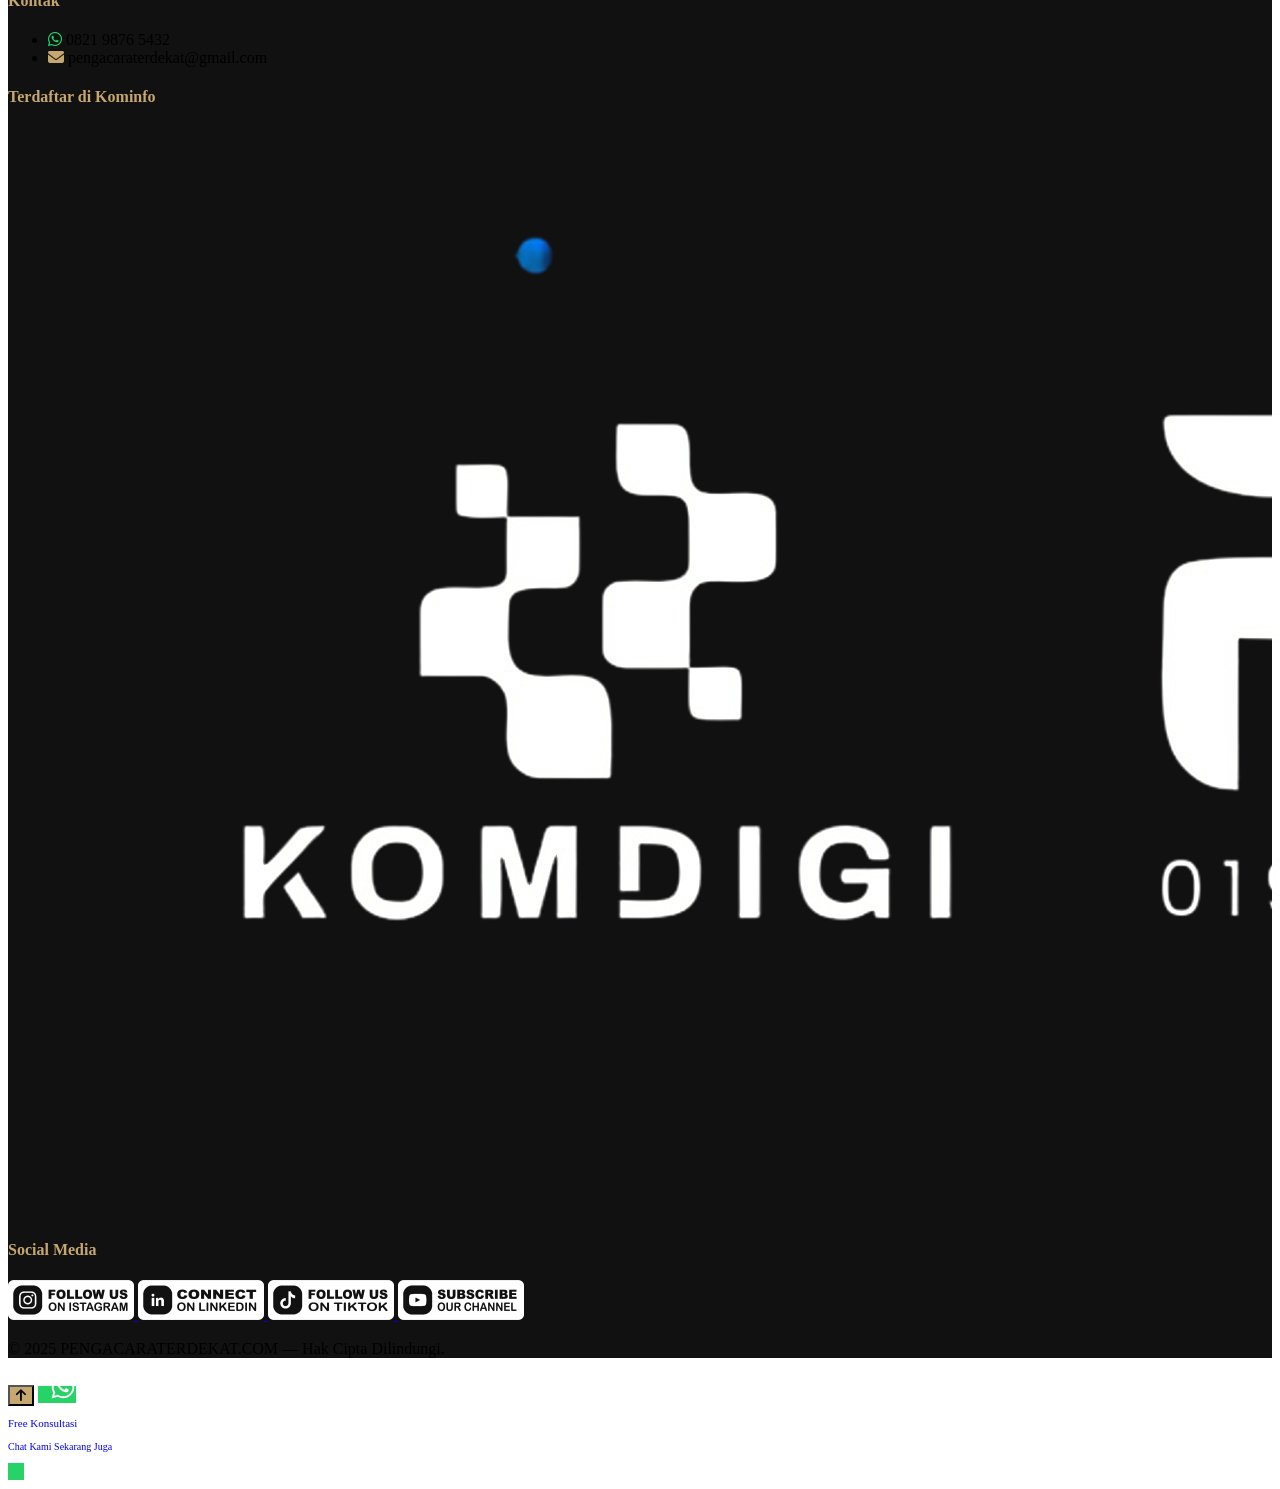
==== commit 7810ba88: "Update index.html" ====
--- a/index.html
+++ b/index.html
@@ -102,15 +102,15 @@
                 </div>
             </section>
             <!-- BANNER-->
-            <!-- <section class="banner-section"> 
+            <section class="banner-section"> 
                 <div class="banner-mobile">
-                    <img src="/images/advertisement-pengacaraterdekat.webp" alt="Minal Aidin Wal Faizin" style="width:100%; height:auto;">
+                    <img src="/images/banner-kenaikan-yesus-pt.webp" alt="Minal Aidin Wal Faizin" style="width:100%; height:auto;">
                   </div> 
                 </section> 
                   
                 <section class="banner-section"> 
                 <div class="banner-desktop">
-                    <img src="/images/advertisement-pengacaraterdekat.webp" alt="Minal Aidin Wal Faizin" style="width:100%; height:auto;">
+                    <img src="/images/banner-kenaikan-yesus-pt.webp" alt="Minal Aidin Wal Faizin" style="width:100%; height:auto;">
                   </div>
                 </section> 
                 <style>
@@ -131,7 +131,7 @@
                   }
                 }
                 </style>  -->
-            <!-- END BANNER -->
+            <!-- END BANNER
             <!-- About Us Section -->
             <section id="about" class="py-20">
                 <div class="container mx-auto px-6 grid lg:grid-cols-2 gap-12 items-center">
@@ -271,4 +271,4 @@
     <script src="js/main.js"></script>
 </body>
 
-</html>+</html>
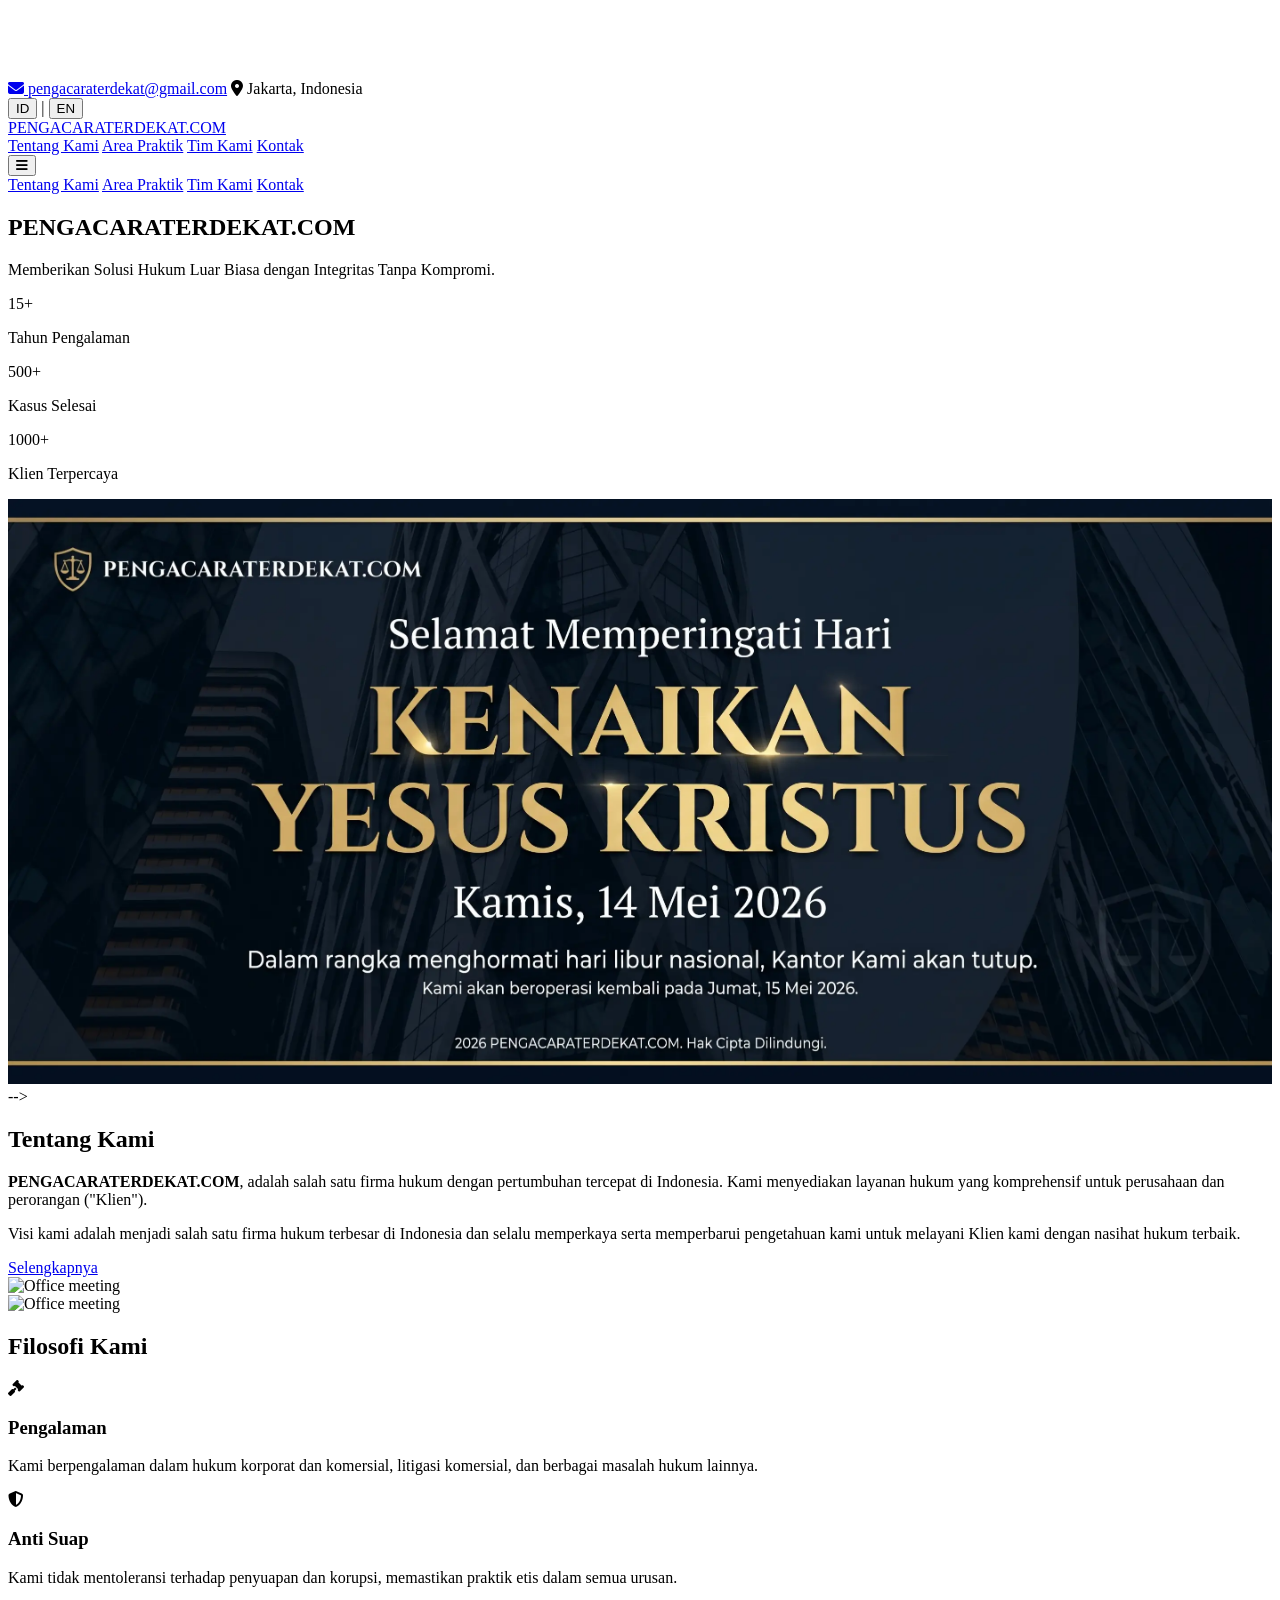
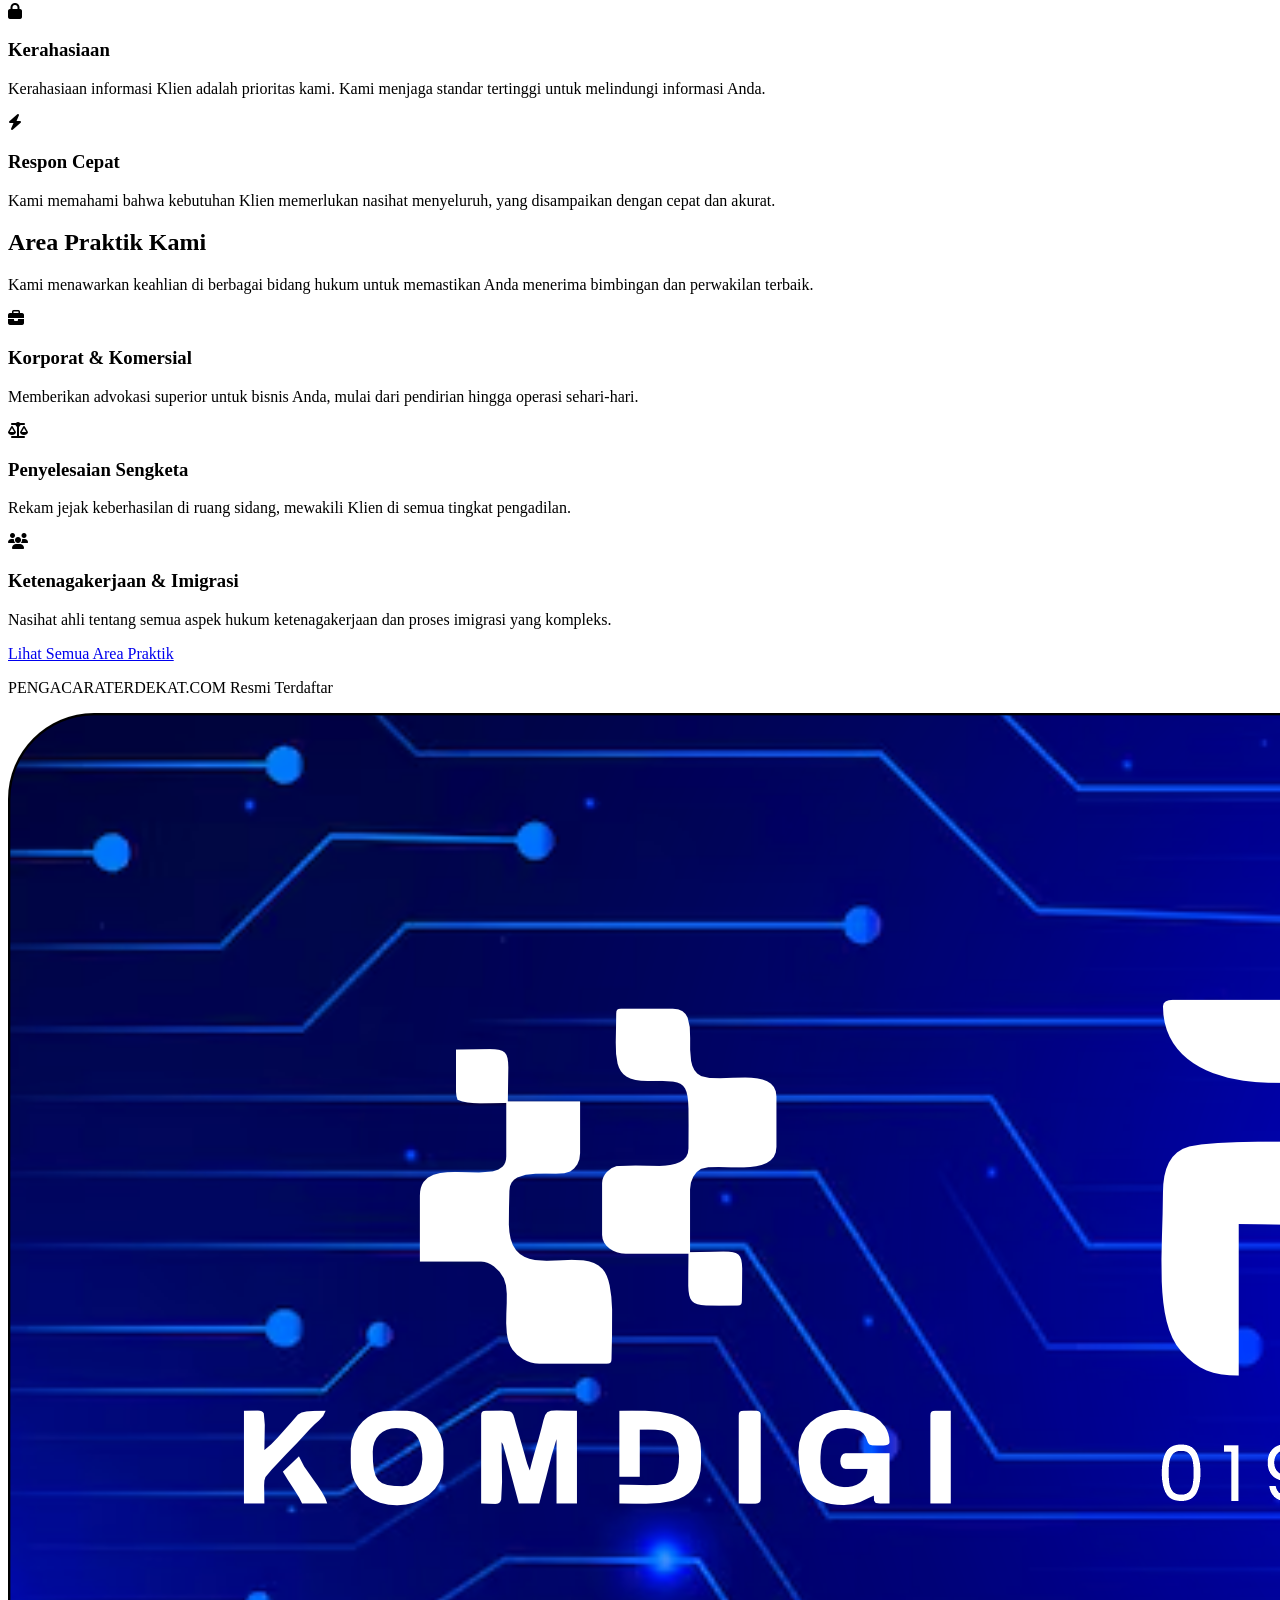
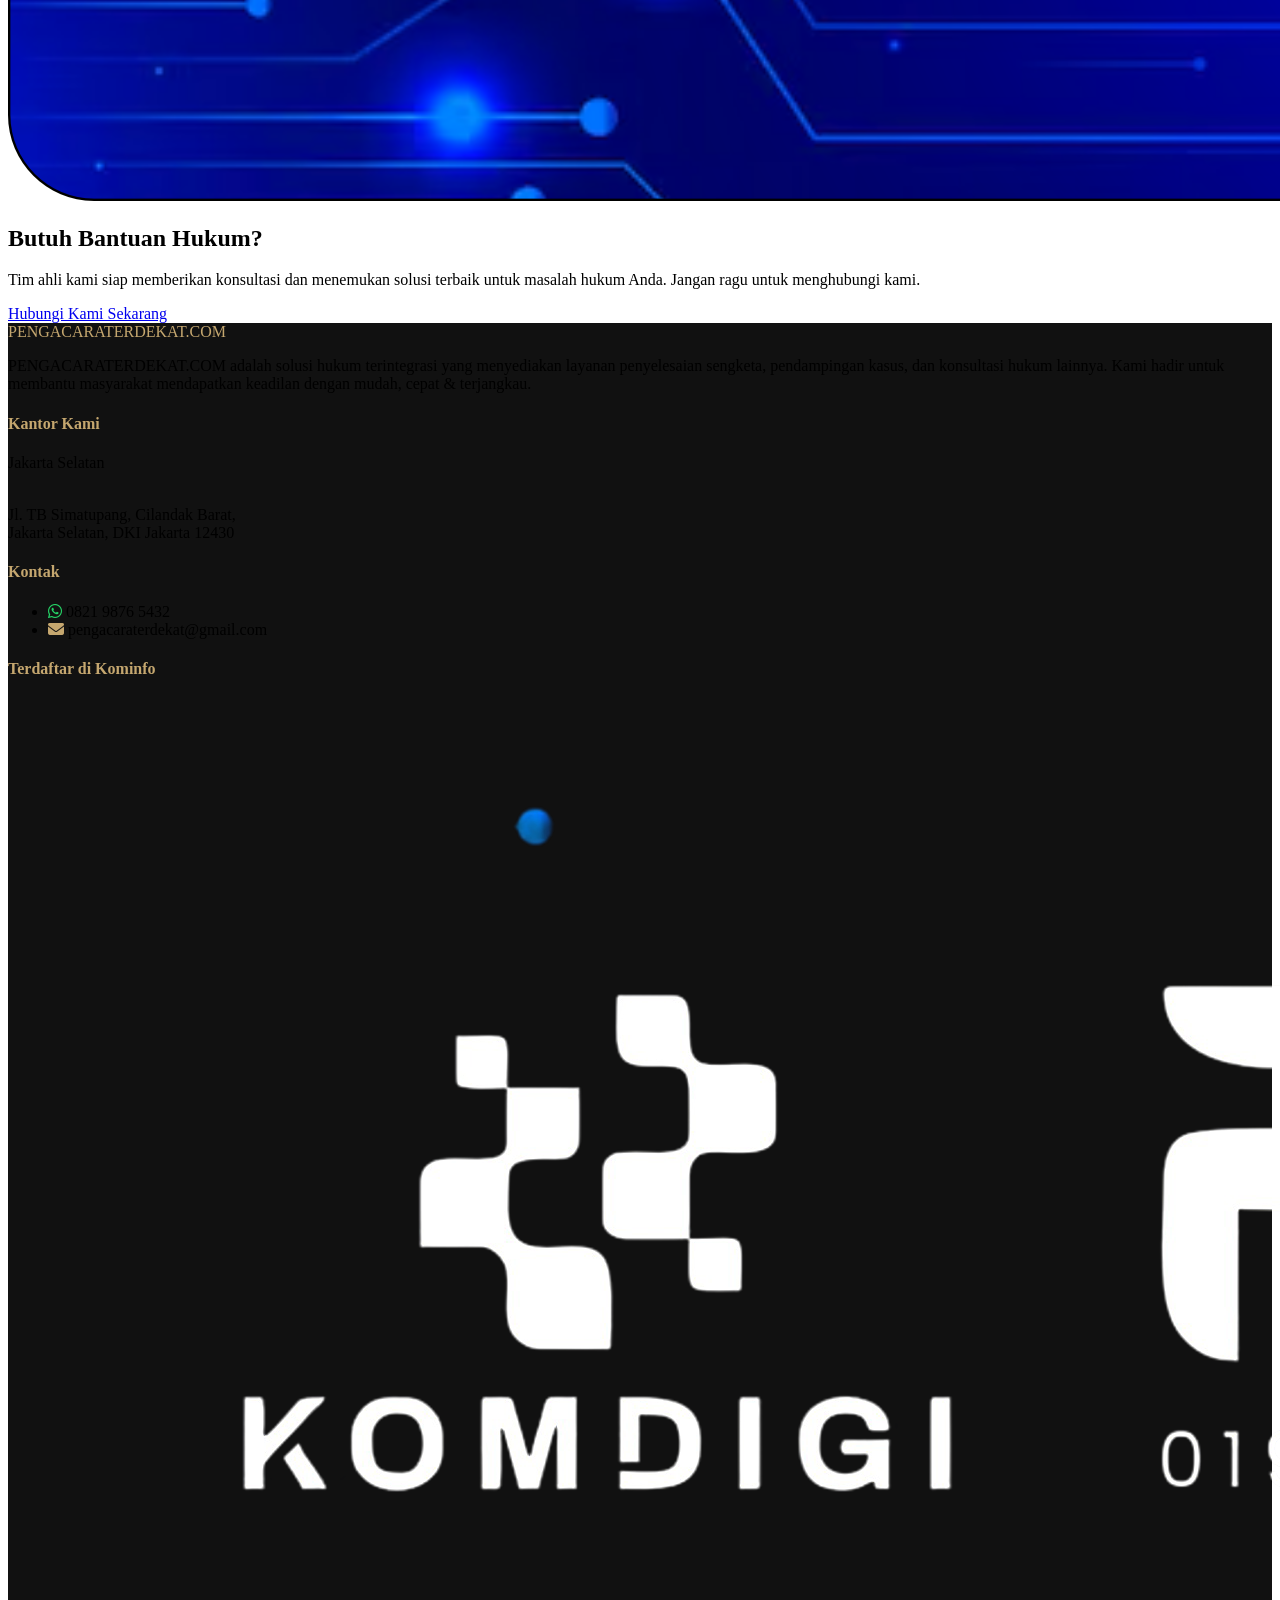
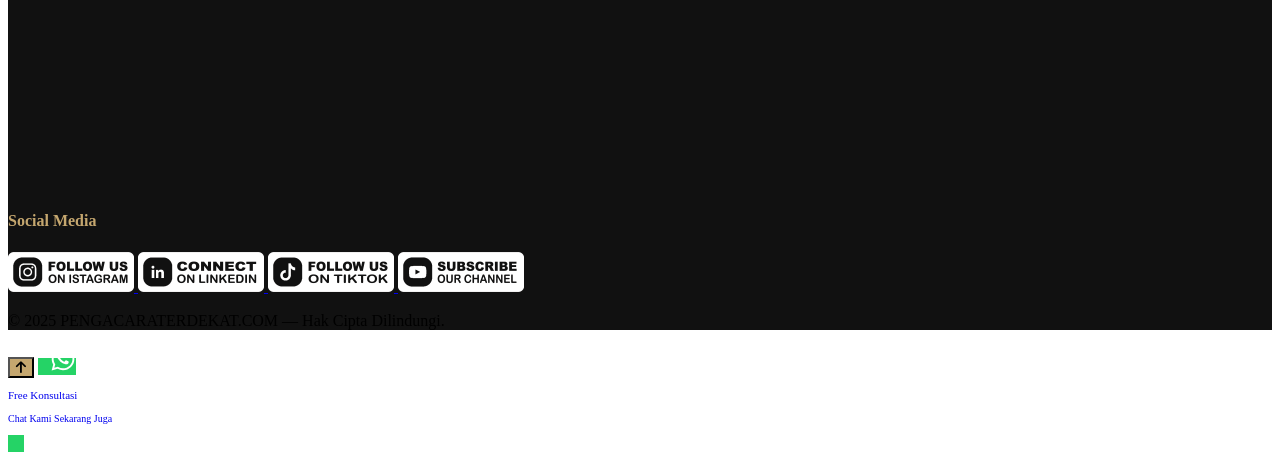
==== commit 5d9fb63c: "Update index.html" ====
--- a/index.html
+++ b/index.html
@@ -104,13 +104,13 @@
             <!-- BANNER-->
             <section class="banner-section"> 
                 <div class="banner-mobile">
-                    <img src="/images/banner-kenaikan-yesus-pt.webp" alt="Minal Aidin Wal Faizin" style="width:100%; height:auto;">
+                    <img src="/images/banner/banner-kenaikan-yesus-pt.webp" alt="Minal Aidin Wal Faizin" style="width:100%; height:auto;">
                   </div> 
                 </section> 
                   
                 <section class="banner-section"> 
                 <div class="banner-desktop">
-                    <img src="/images/banner-kenaikan-yesus-pt.webp" alt="Minal Aidin Wal Faizin" style="width:100%; height:auto;">
+                    <img src="/images/banner/banner-kenaikan-yesus-pt.webp" alt="Minal Aidin Wal Faizin" style="width:100%; height:auto;">
                   </div>
                 </section> 
                 <style>
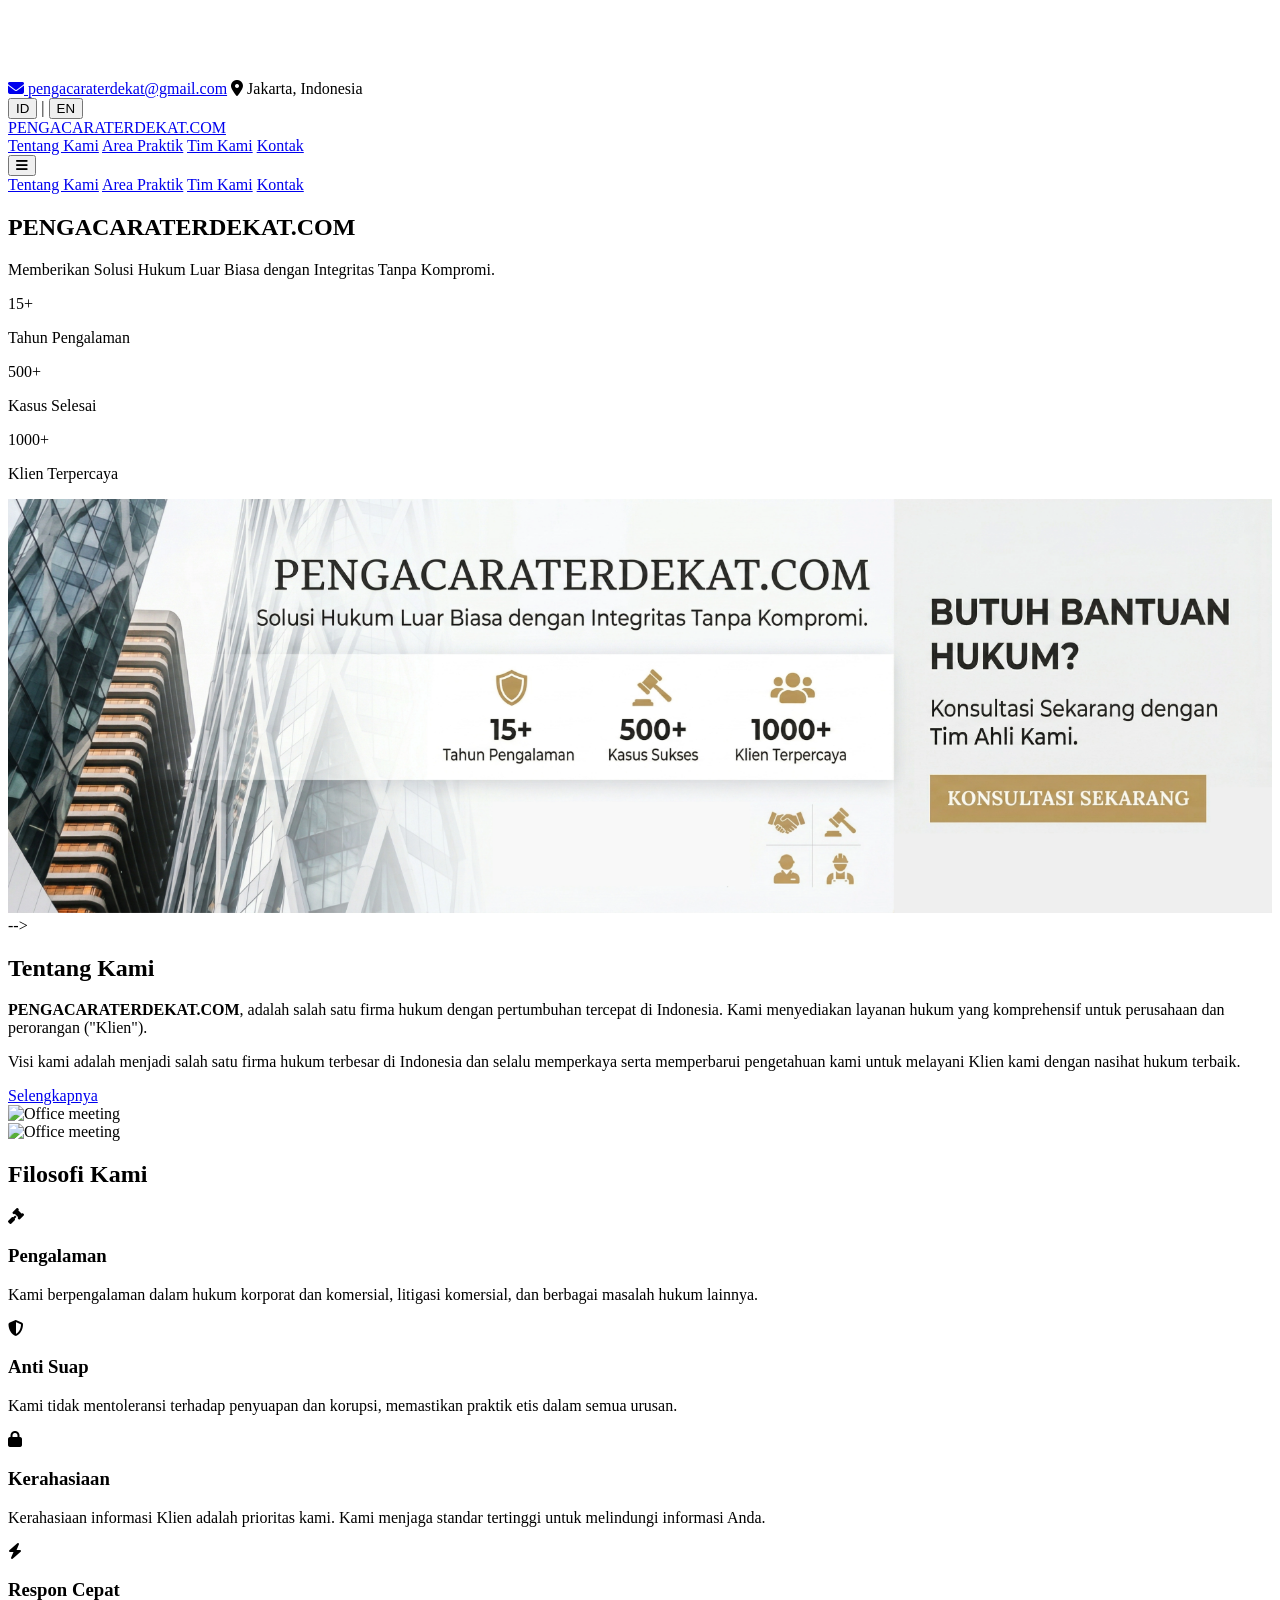
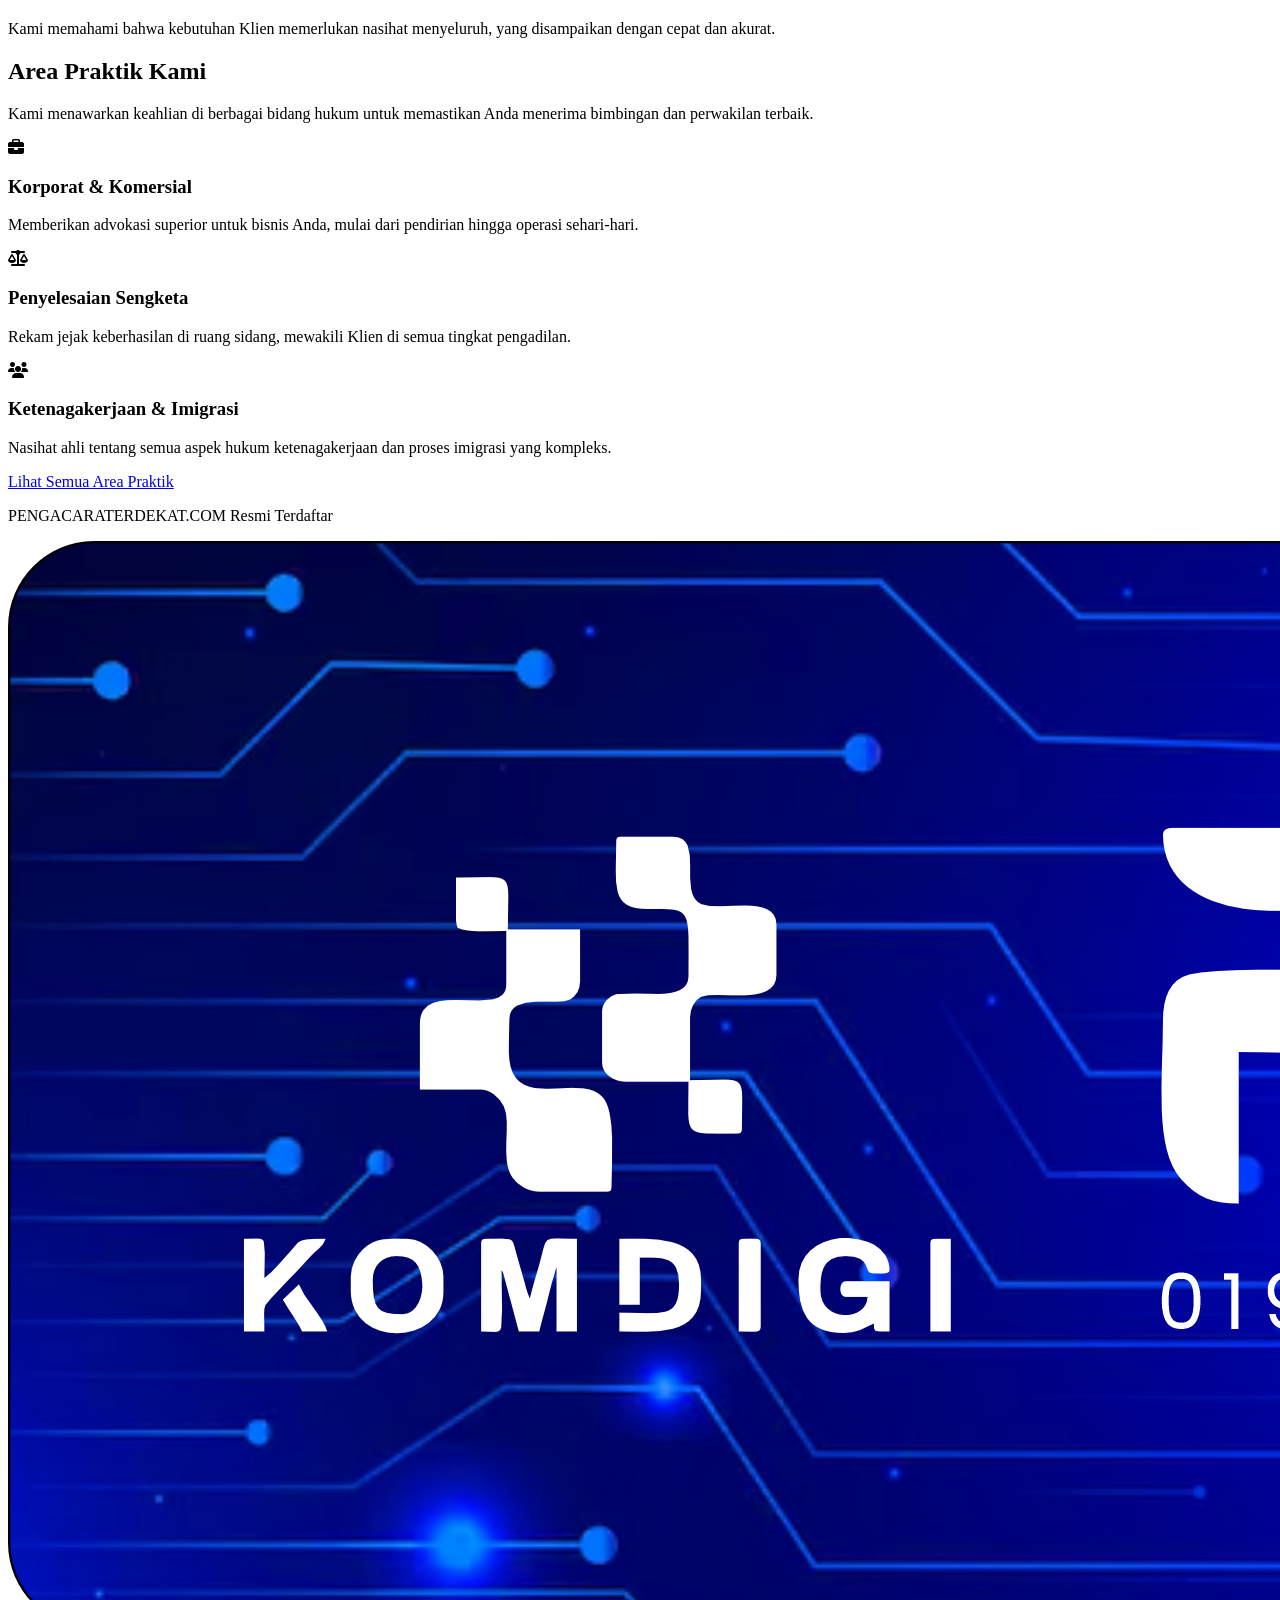
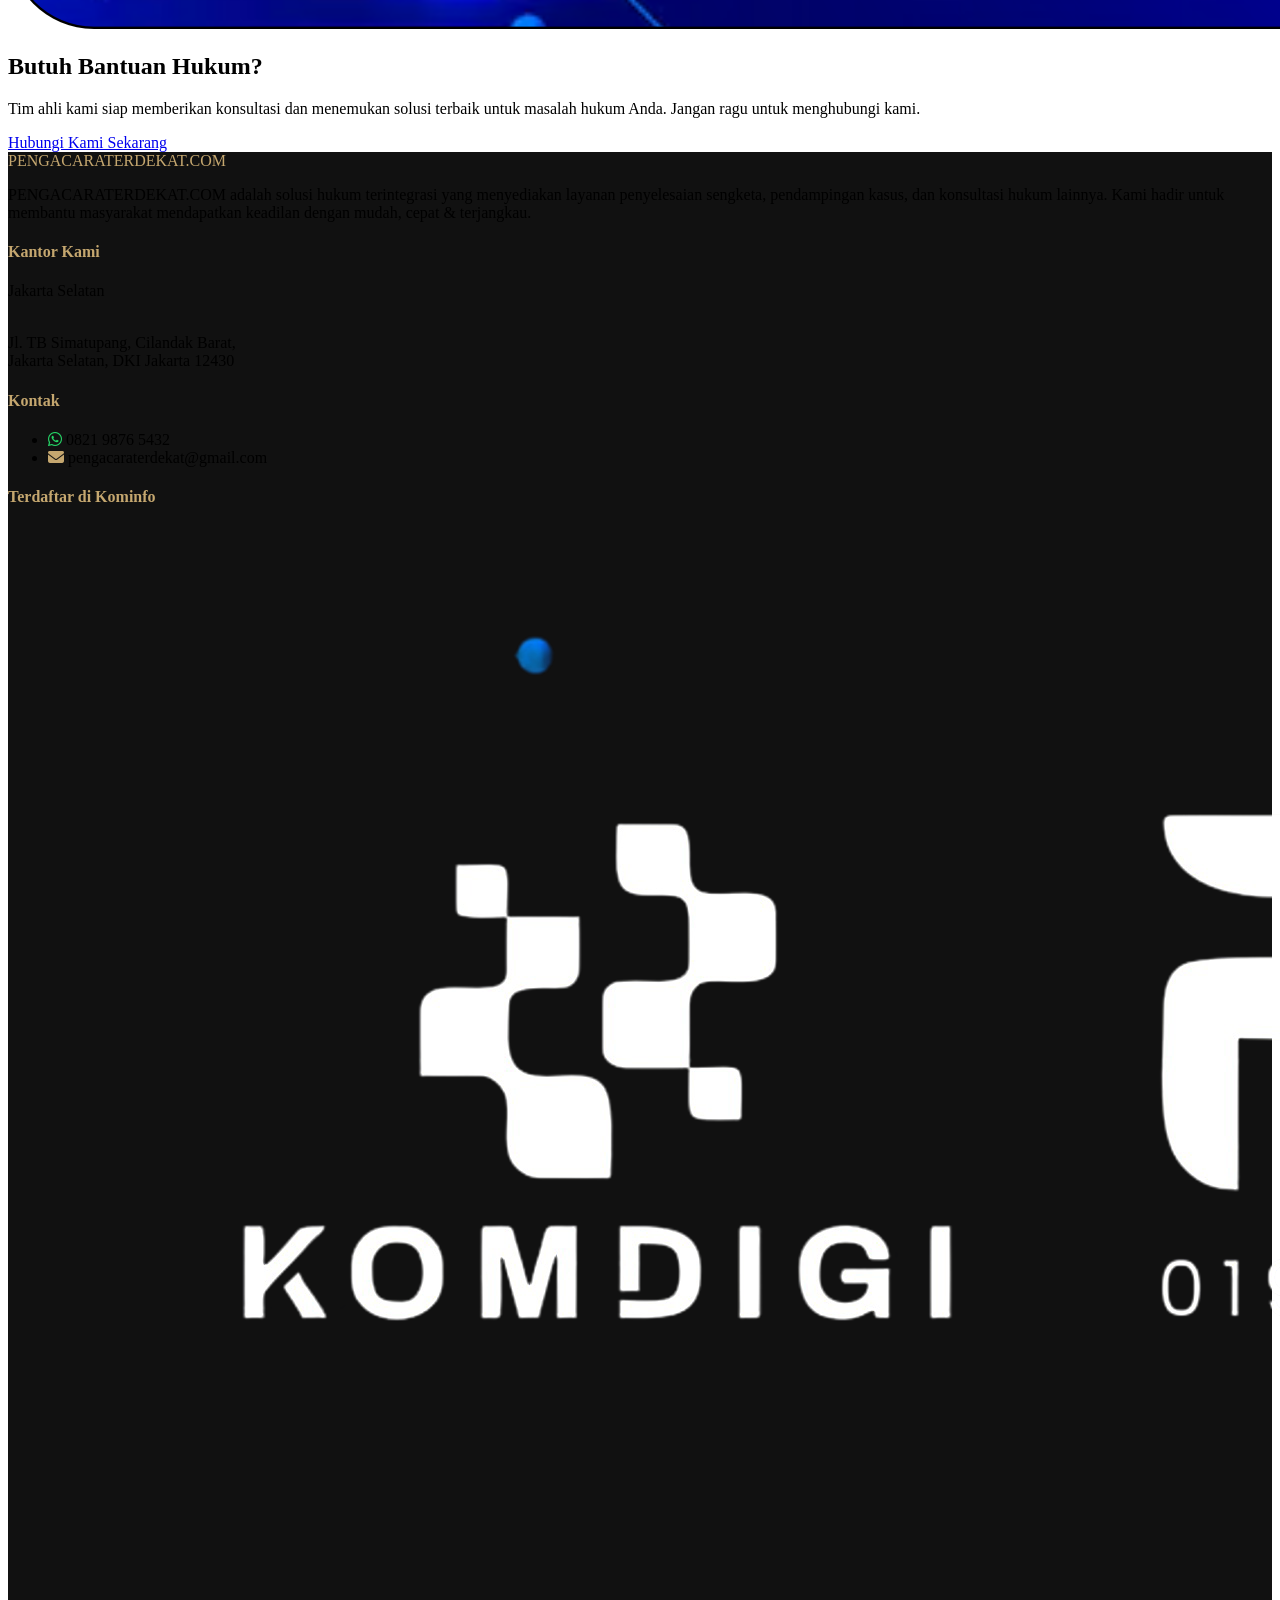
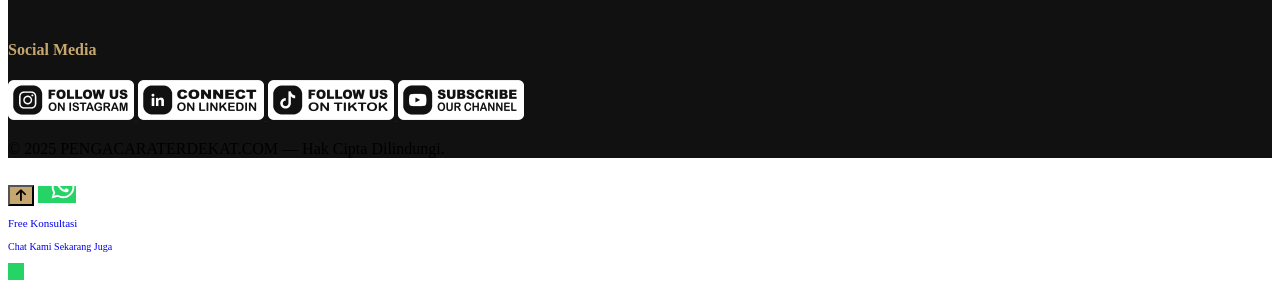
==== commit 2887304e: "Update index.html" ====
--- a/index.html
+++ b/index.html
@@ -104,13 +104,13 @@
             <!-- BANNER-->
             <section class="banner-section"> 
                 <div class="banner-mobile">
-                    <img src="/images/banner/banner-kenaikan-yesus-pt.webp" alt="Minal Aidin Wal Faizin" style="width:100%; height:auto;">
+                    <img src="/images/banner/advertisement-pengacaraterdekat.webp" alt="Minal Aidin Wal Faizin" style="width:100%; height:auto;">
                   </div> 
                 </section> 
                   
                 <section class="banner-section"> 
                 <div class="banner-desktop">
-                    <img src="/images/banner/banner-kenaikan-yesus-pt.webp" alt="Minal Aidin Wal Faizin" style="width:100%; height:auto;">
+                    <img src="/images/banner/advertisement-pengacaraterdekat.webp" alt="Minal Aidin Wal Faizin" style="width:100%; height:auto;">
                   </div>
                 </section> 
                 <style>
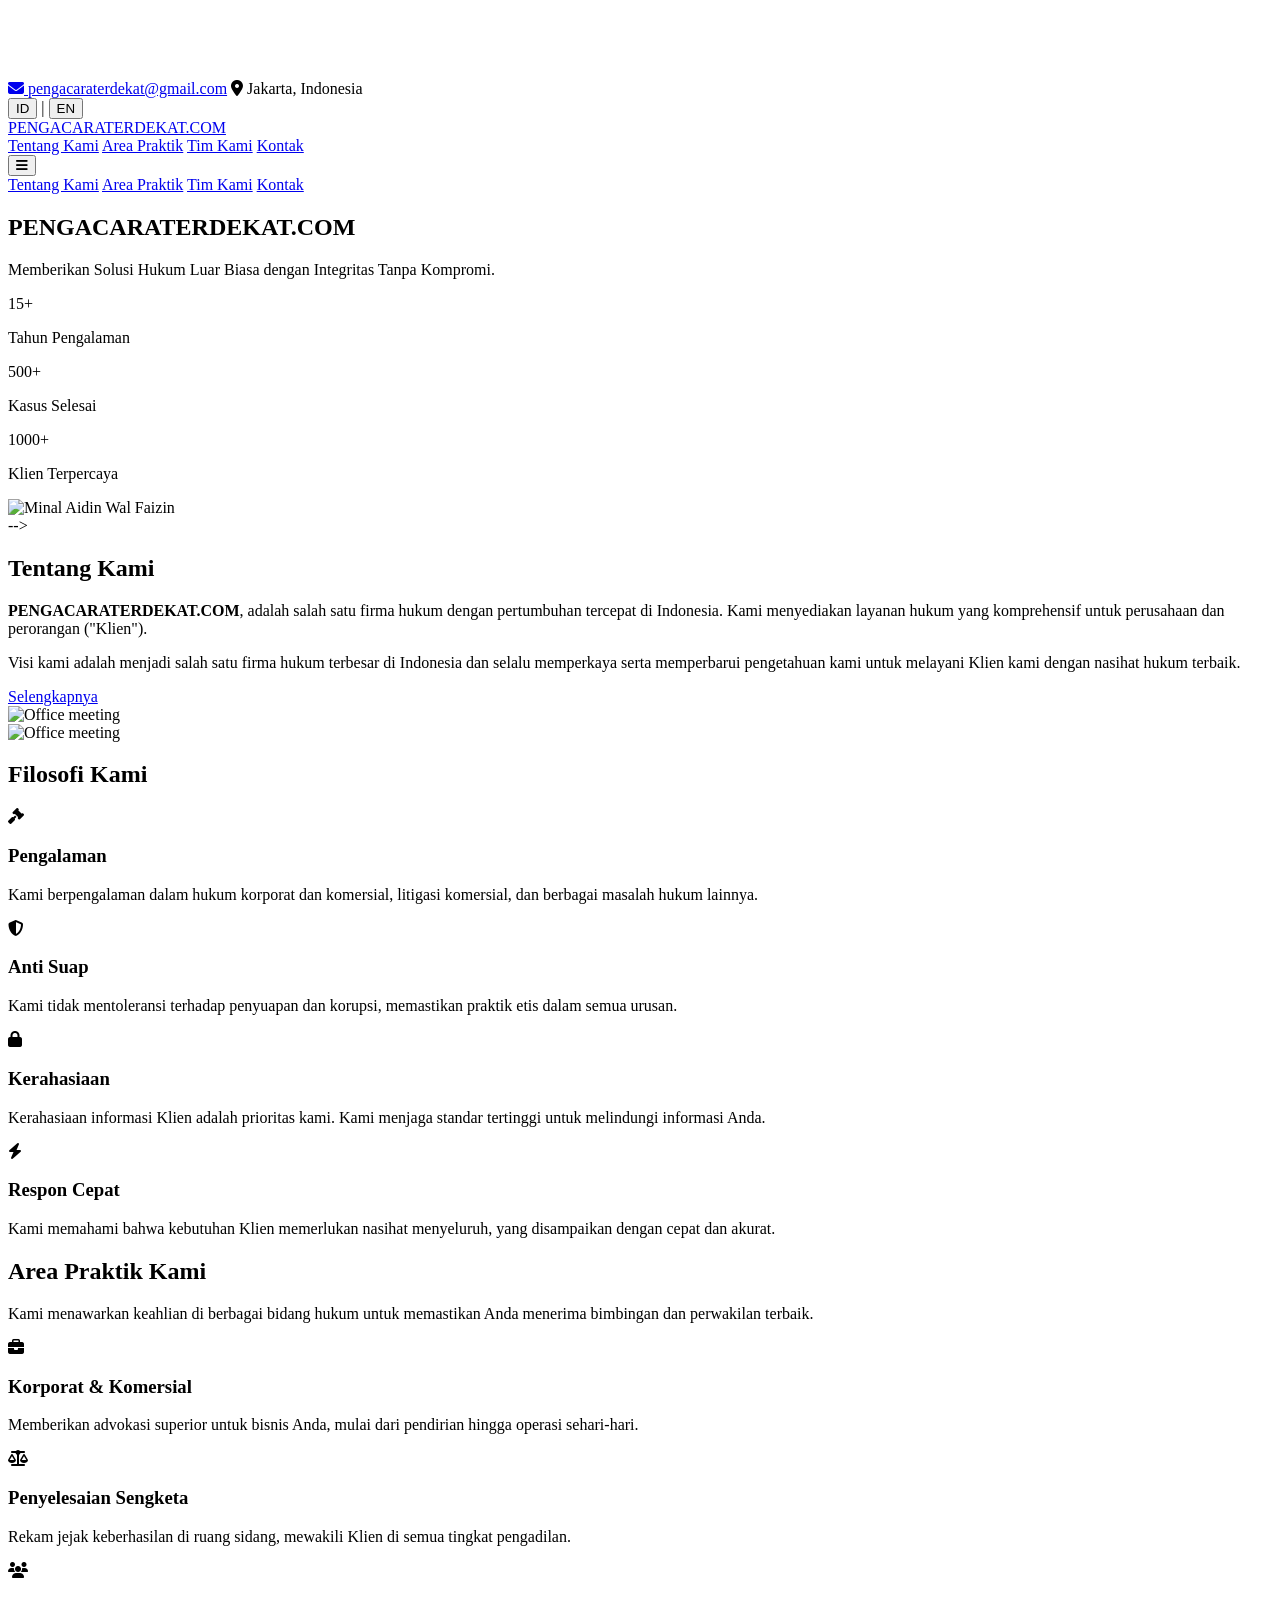
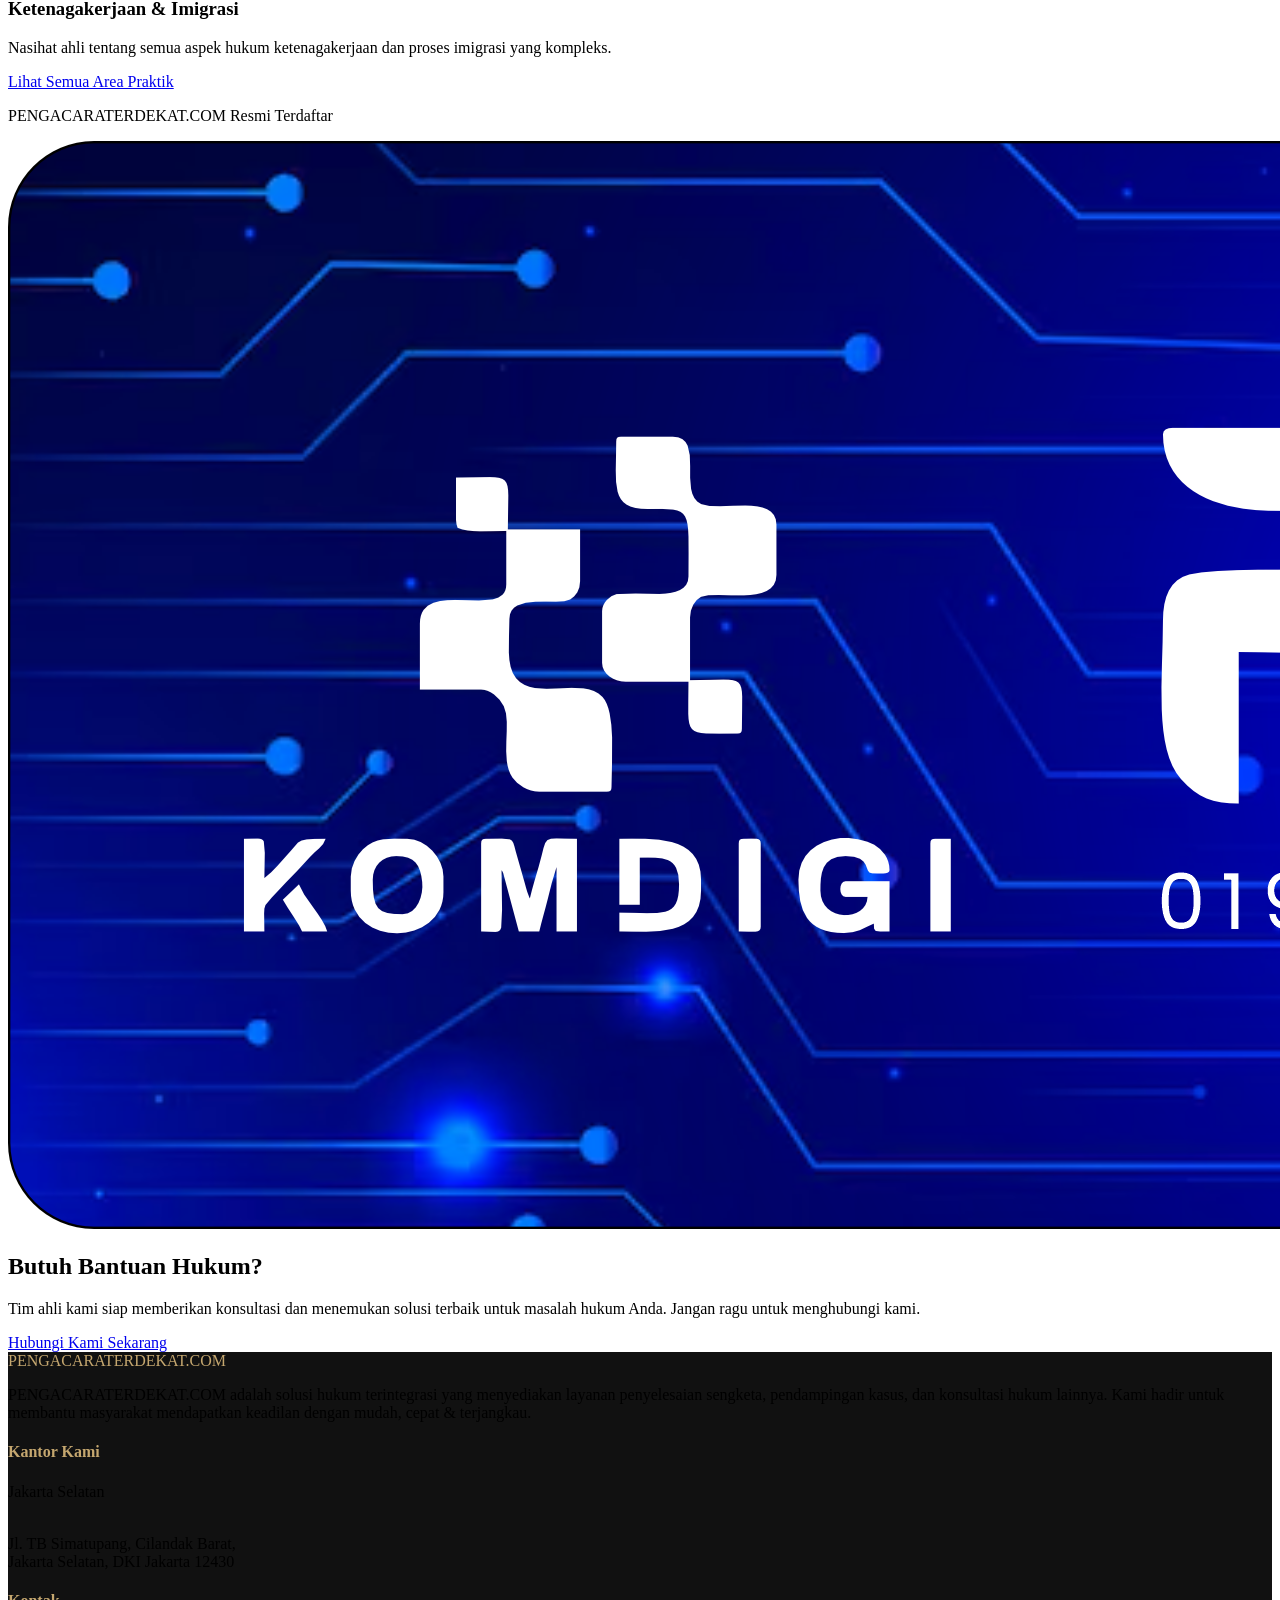
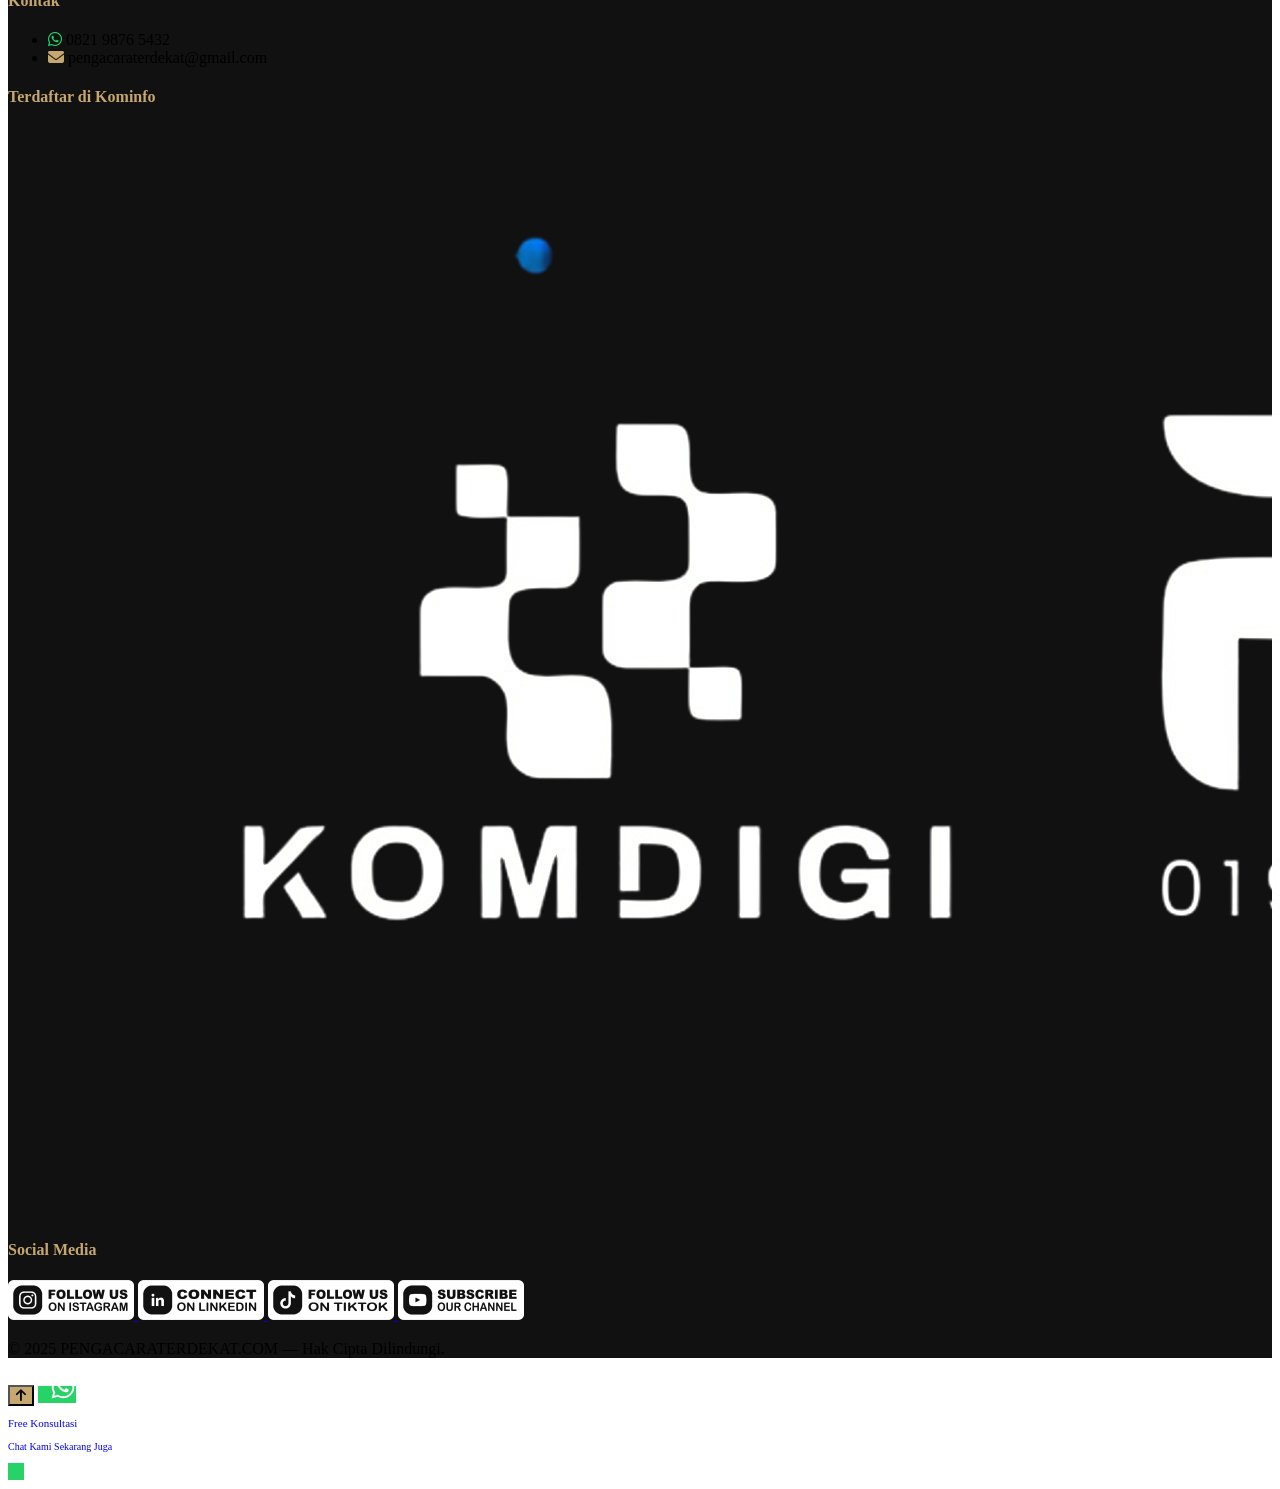
==== commit 539ca668: "Update index.html" ====
--- a/index.html
+++ b/index.html
@@ -104,13 +104,13 @@
             <!-- BANNER-->
             <section class="banner-section"> 
                 <div class="banner-mobile">
-                    <img src="/images/banner/advertisement-pengacaraterdekat.webp" alt="Minal Aidin Wal Faizin" style="width:100%; height:auto;">
+                    <img src="/images/banner/pt-banner-qurban-2026.webp" alt="Minal Aidin Wal Faizin" style="width:100%; height:auto;">
                   </div> 
                 </section> 
                   
                 <section class="banner-section"> 
                 <div class="banner-desktop">
-                    <img src="/images/banner/advertisement-pengacaraterdekat.webp" alt="Minal Aidin Wal Faizin" style="width:100%; height:auto;">
+                    <img src="/images/banner/pt-banner-qurban-2026.webp" alt="Minal Aidin Wal Faizin" style="width:100%; height:auto;">
                   </div>
                 </section> 
                 <style>
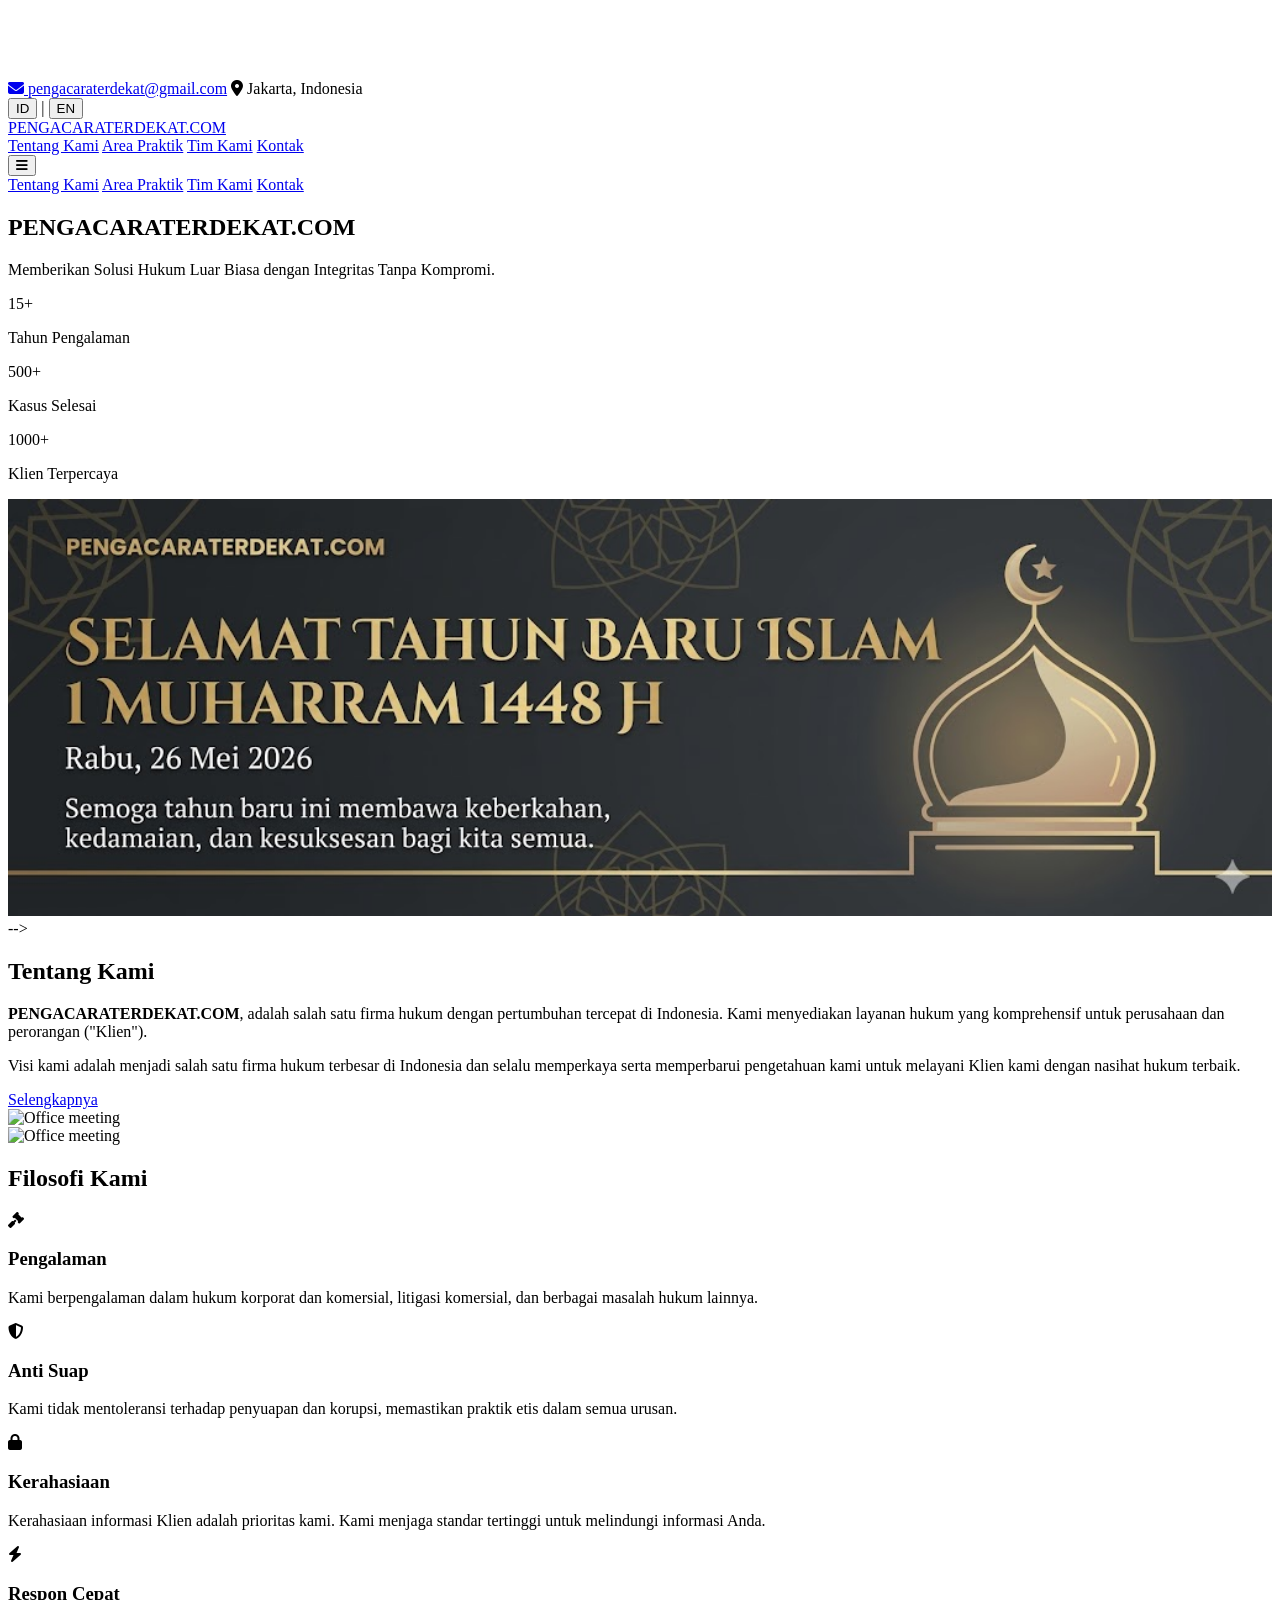
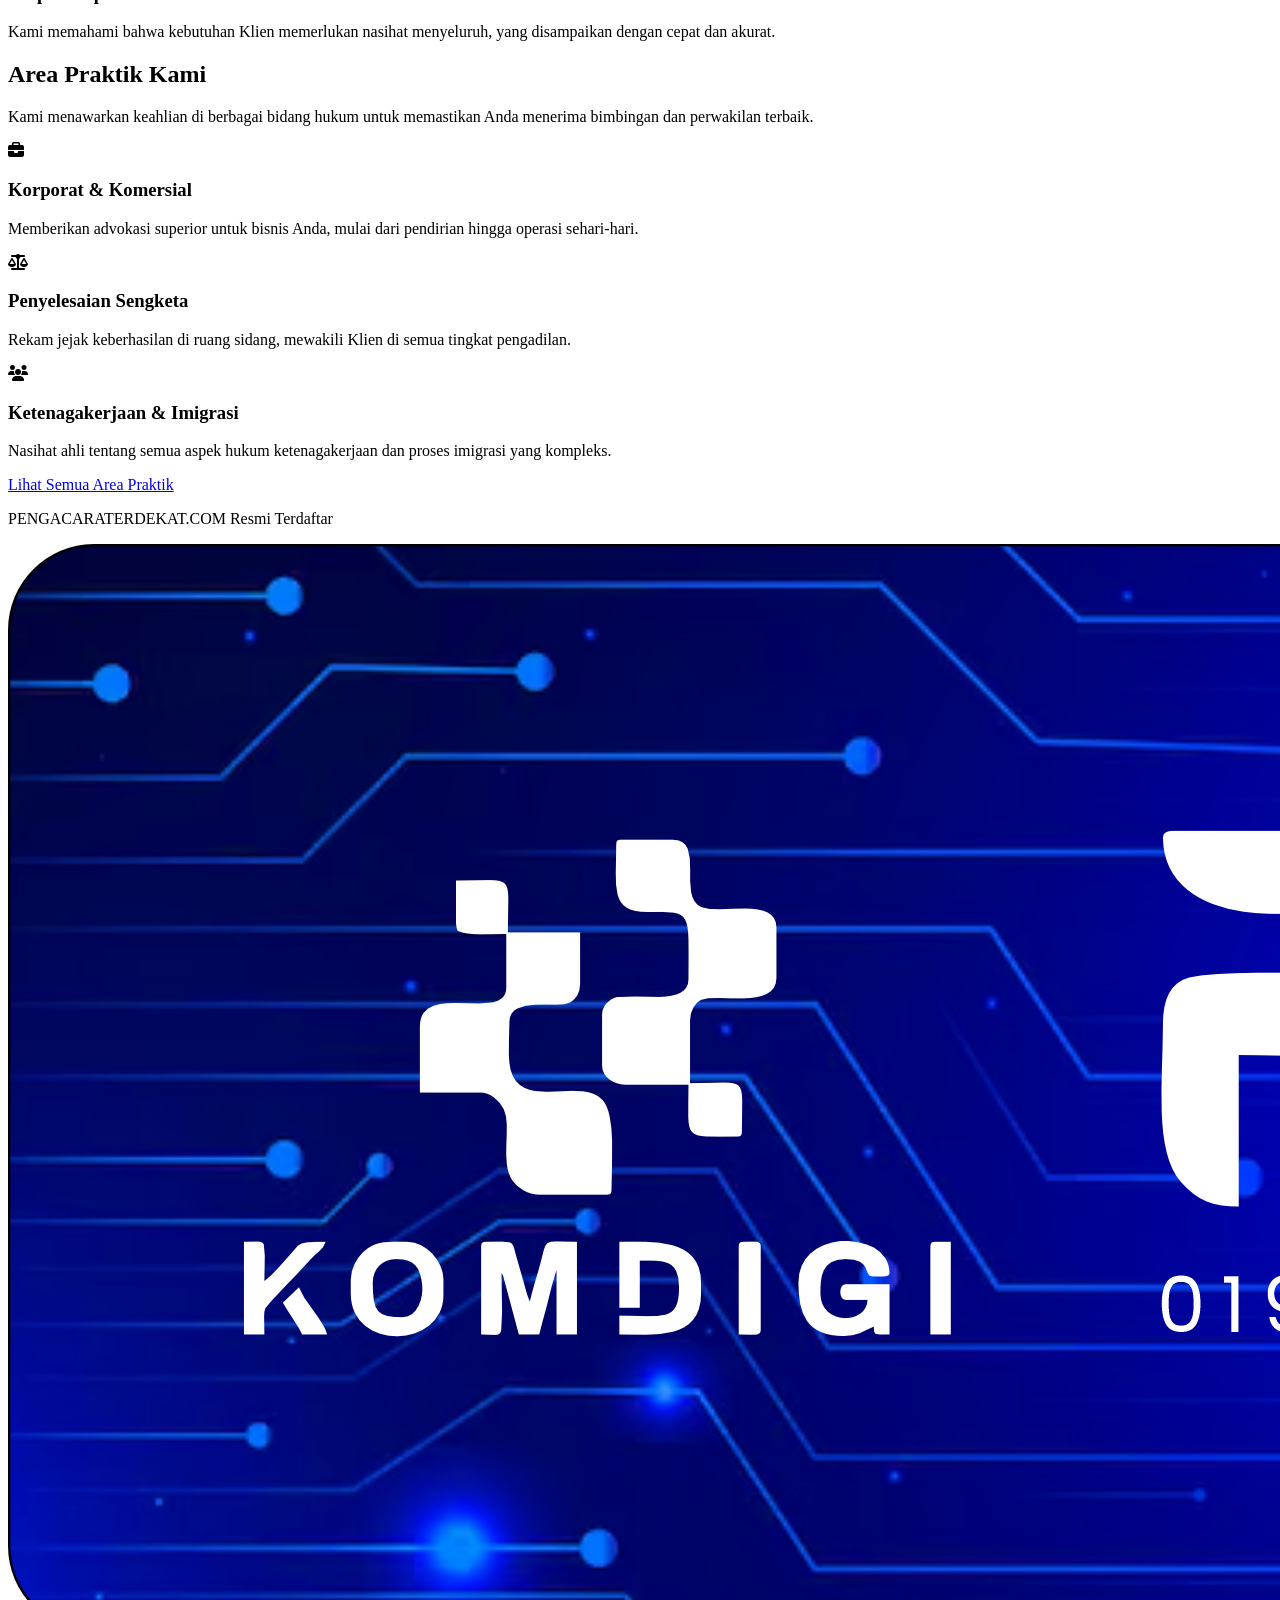
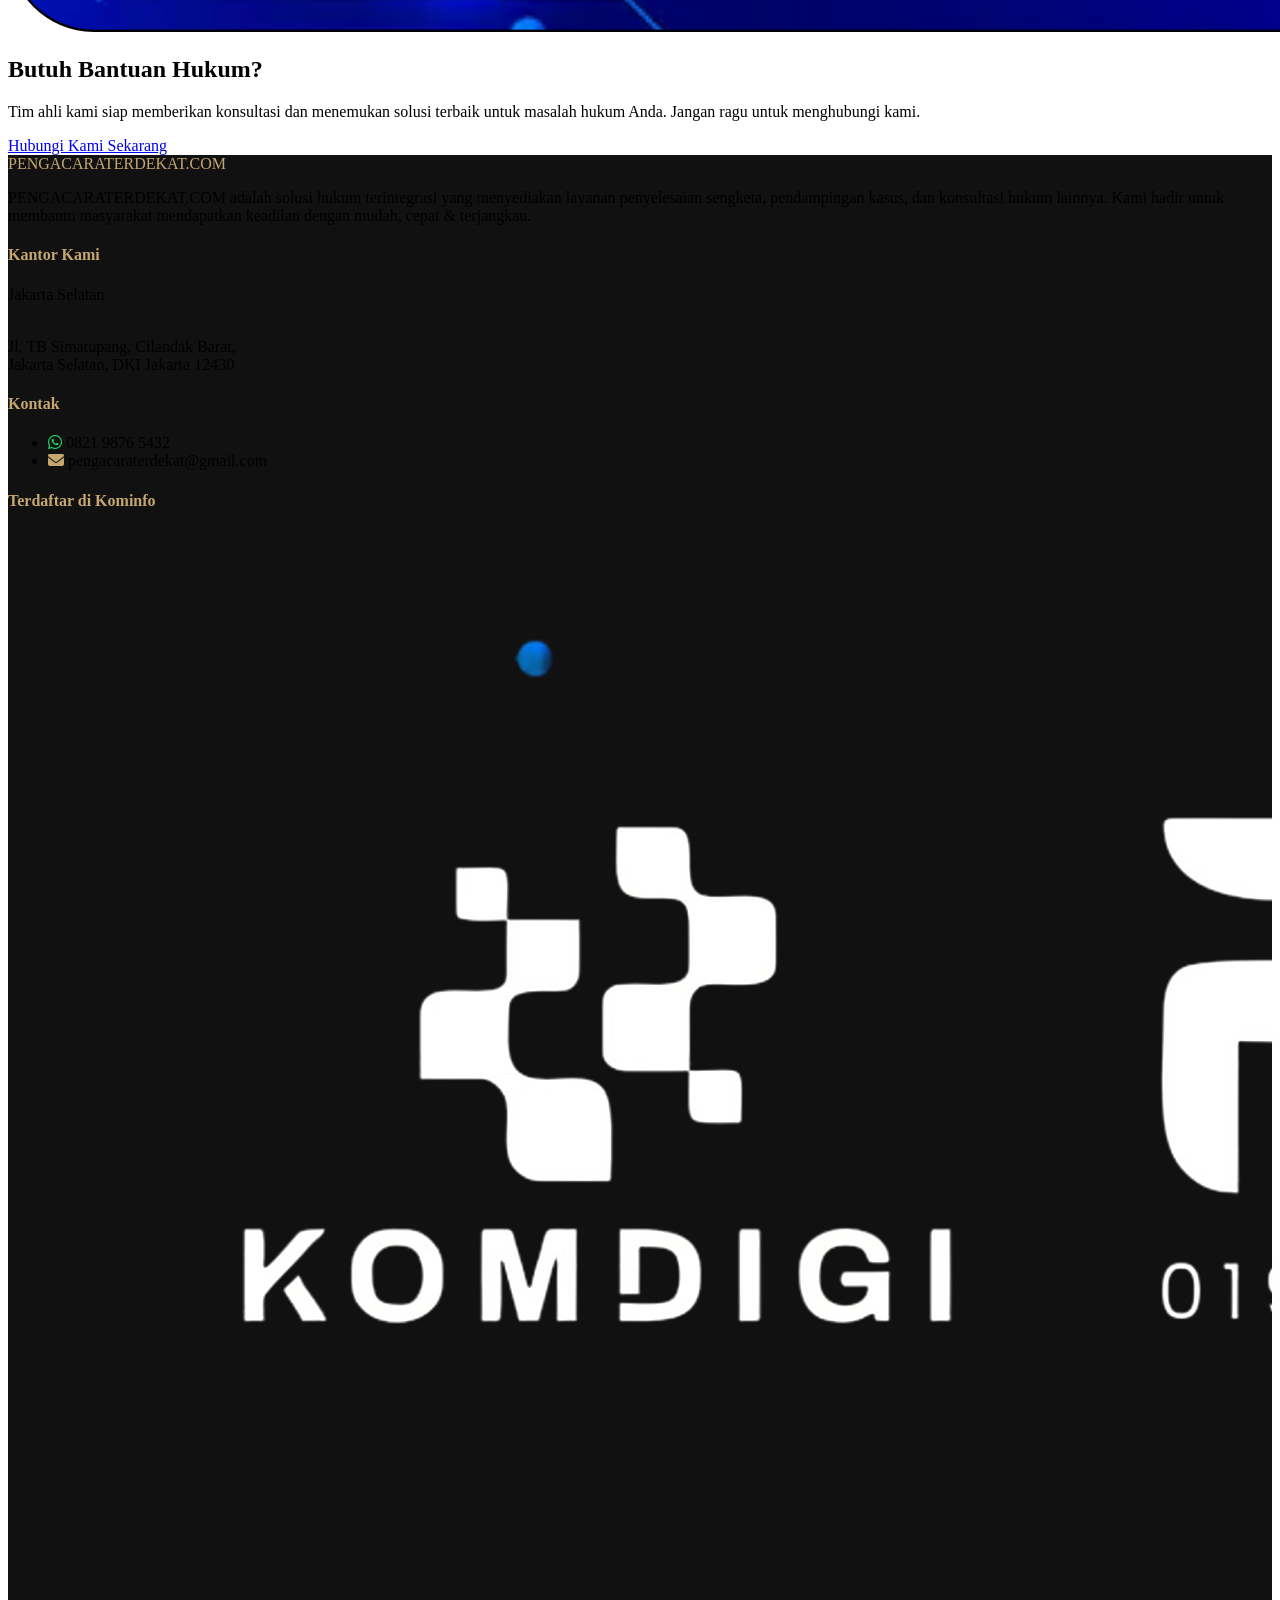
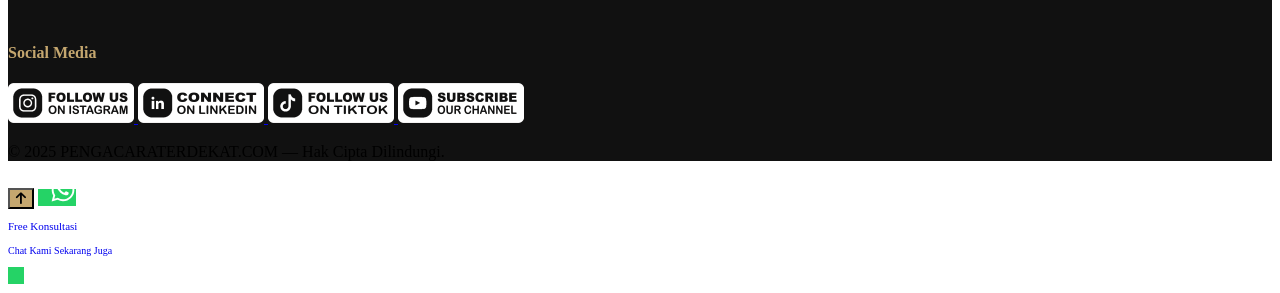
==== commit e31005b1: "Update index.html" ====
--- a/index.html
+++ b/index.html
@@ -104,13 +104,13 @@
             <!-- BANNER-->
             <section class="banner-section"> 
                 <div class="banner-mobile">
-                    <img src="/images/banner/pt-banner-qurban-2026.webp" alt="Minal Aidin Wal Faizin" style="width:100%; height:auto;">
+                    <img src="/images/banner/pt-banner-tbi.jpg" alt="Minal Aidin Wal Faizin" style="width:100%; height:auto;">
                   </div> 
                 </section> 
                   
                 <section class="banner-section"> 
                 <div class="banner-desktop">
-                    <img src="/images/banner/pt-banner-qurban-2026.webp" alt="Minal Aidin Wal Faizin" style="width:100%; height:auto;">
+                    <img src="/images/banner/pt-banner-tbi.jpg" alt="Minal Aidin Wal Faizin" style="width:100%; height:auto;">
                   </div>
                 </section> 
                 <style>
